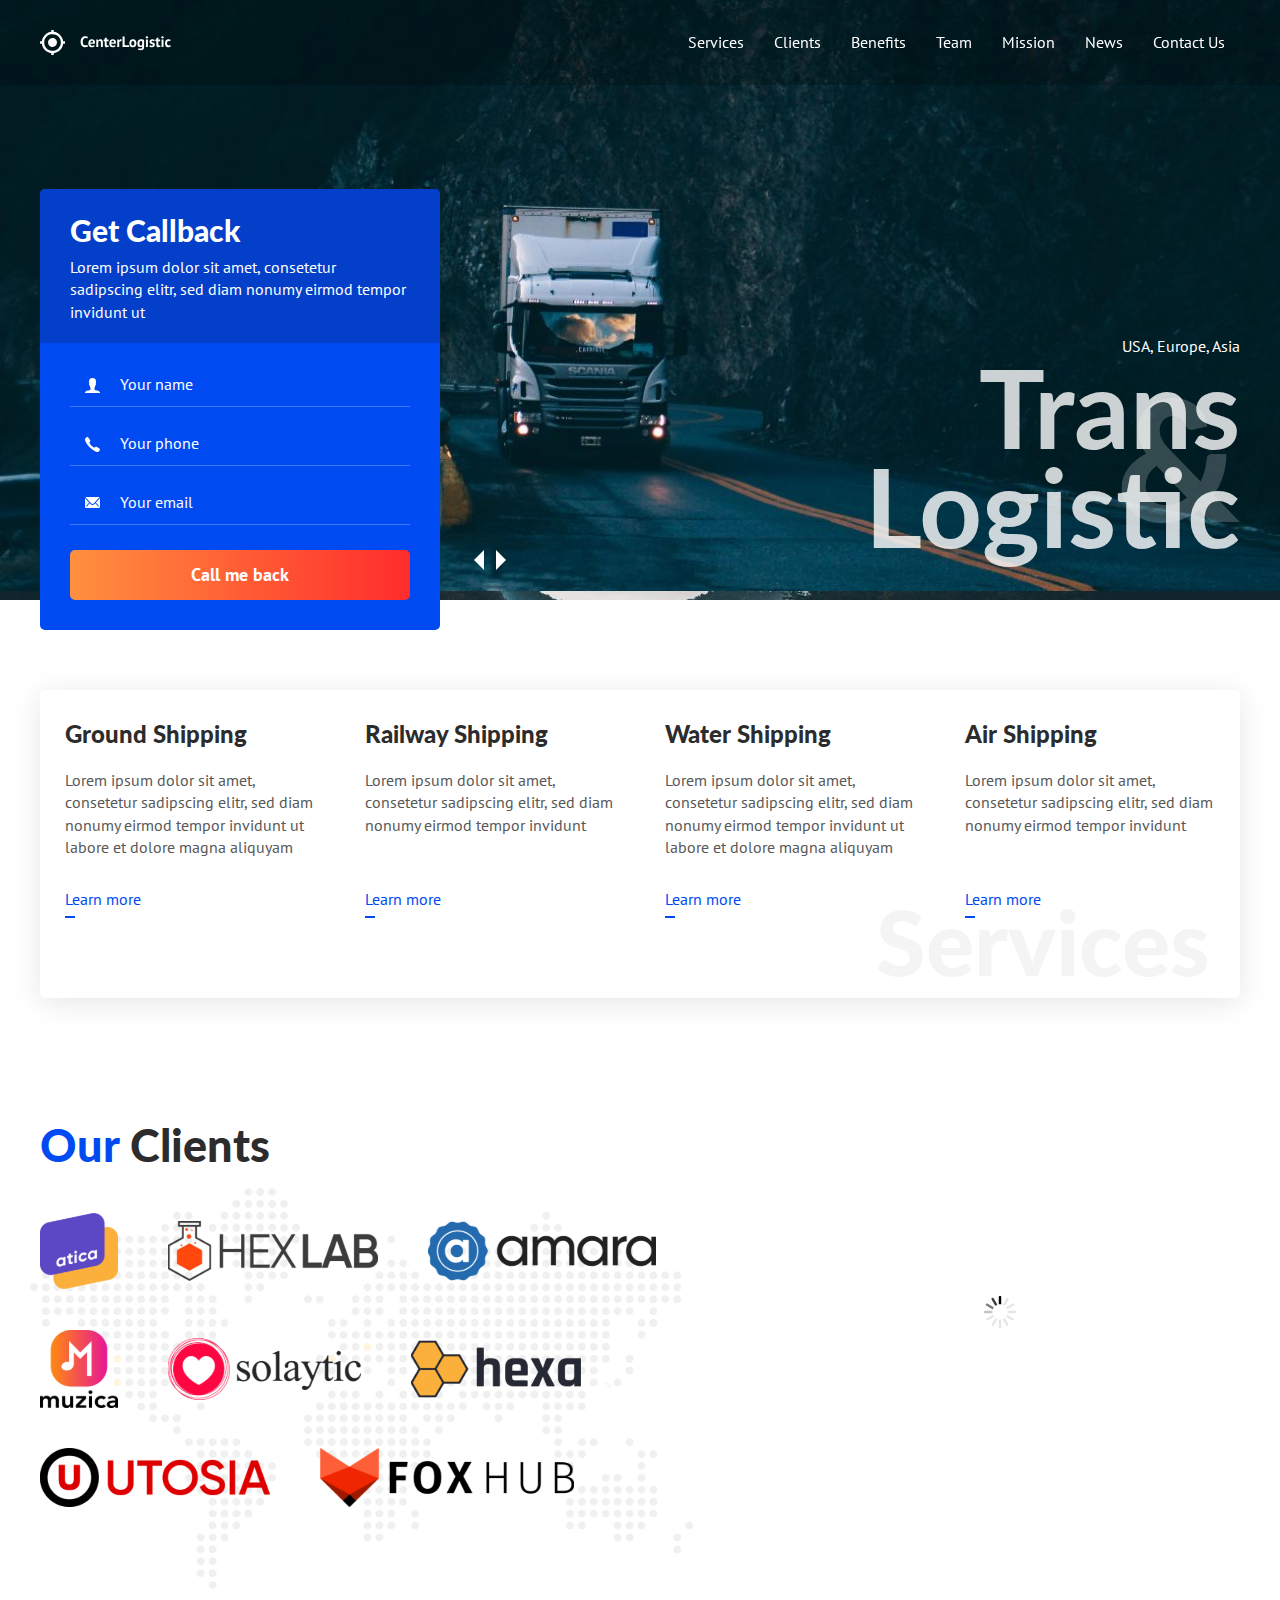
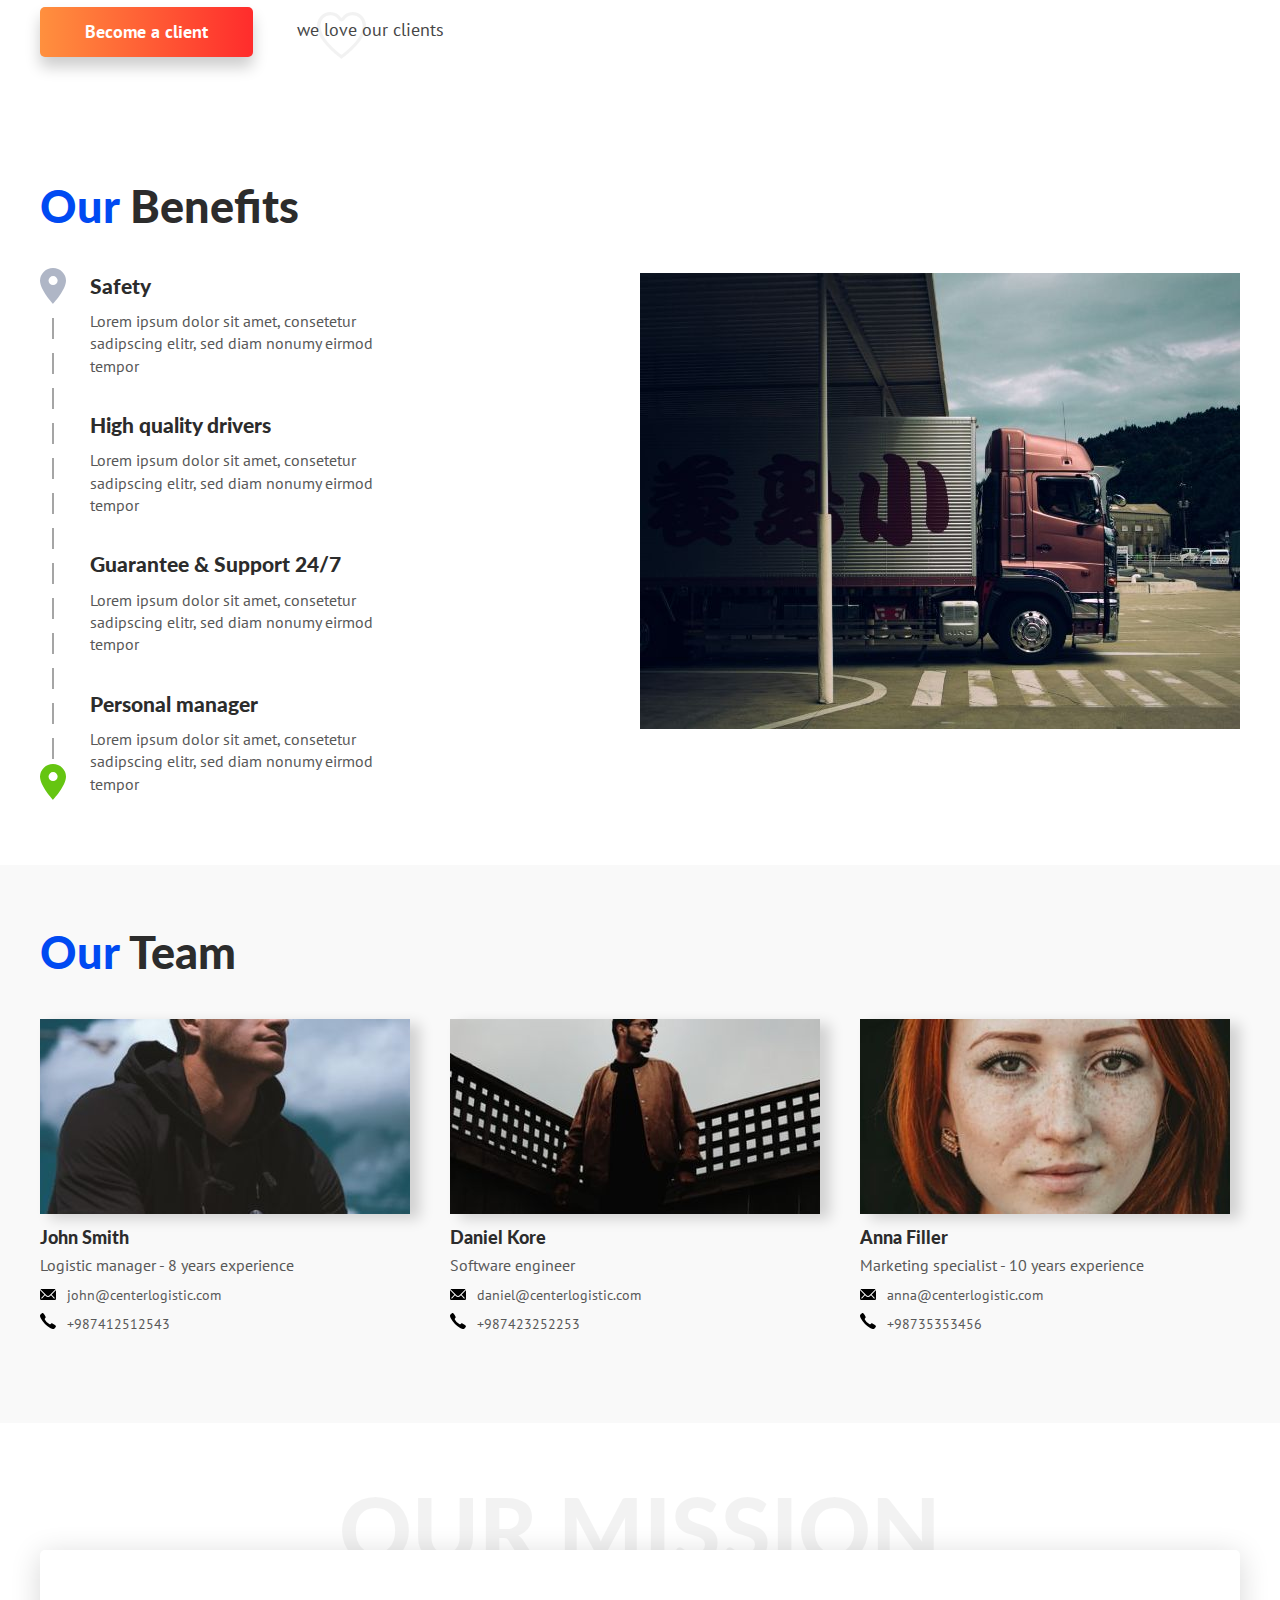
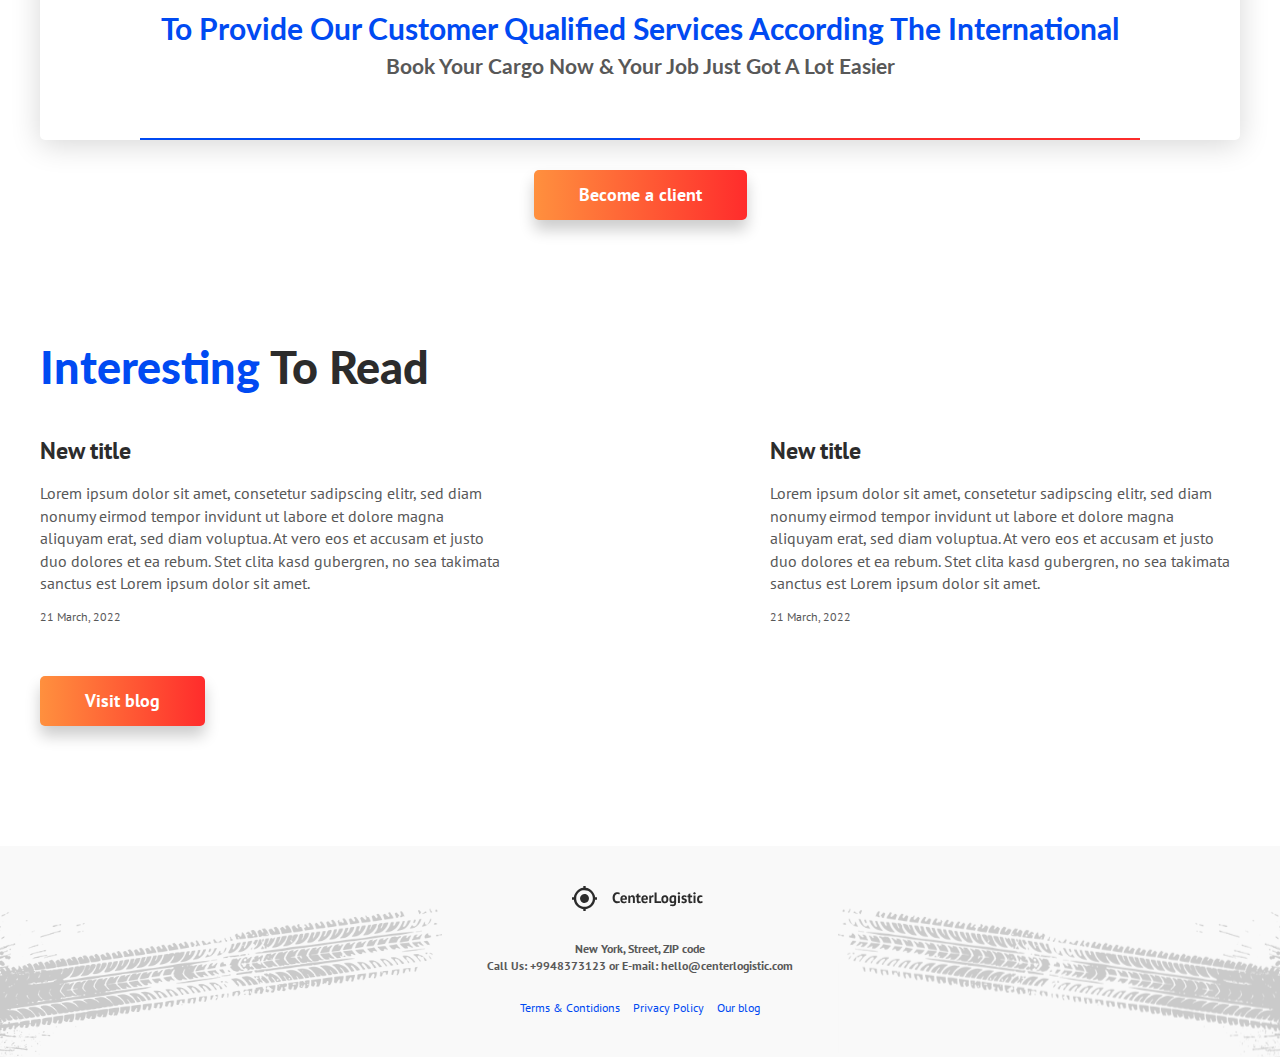
==== index.html @ 44f12adf "first commit" ====
<!DOCTYPE html>
<html lang="en">

<head>
	<meta charset="UTF-8">
	<meta http-equiv="X-UA-Compatible" content="IE=edge">
	<meta name="viewport" content="width=device-width, initial-scale=1.0">
	<link rel="stylesheet" href="assets/css/slick.css">
	<link rel="stylesheet" href="assets/css/style.css">
	<link rel="stylesheet" href="assets/css/media.css">
	<title>CenterLogistic</title>
</head>

<body>
	<div class="page">
		<!-- Header -->
		<header class="header" id="header">
			<div class="container">
				<div class="header__inner">
					<a href="#" data-scroll="#intro">
						<img class="img" src="assets/images/logo.svg" alt="Center Logistic">
					</a>
					<nav class="nav" id="nav">
						<a class="nav__link" href="#" data-scroll="#services">Services</a>
						<a class="nav__link" href="#" data-scroll="#clients">Clients</a>
						<a class="nav__link" href="#" data-scroll="#benefits">Benefits</a>
						<a class="nav__link" href="#" data-scroll="#team">Team</a>
						<a class="nav__link" href="#" data-scroll="#mission">Mission</a>
						<a class="nav__link" href="#" data-scroll="#news">News</a>
						<a class="nav__link" href="#">Contact Us</a>
					</nav>

					<button class="burger" type="button" id="navToggle">
						<img class="burger__icon" src="assets/images/burger.svg" alt="icon menu">
					</button>
				</div>
			</div>
		</header>

		<!-- Intro -->
		<div class="intro" id="intro">

			<div class="intro__slider" id="intro__slider">
				<div>
					<img class="intro__slider-photo" src="assets/images/intro-bg.jpg" alt="image">
				</div>
				<div>
					<img class="intro__slider-photo" src="assets/images/blog-bg.jpg" alt="image">
				</div>
				<div>
					<img class="intro__slider-photo" src="assets/images/text-bg.jpg" alt="image">
				</div>
			</div>

			<div class="container">
				<div class="intro__inner">
					<div class="request-form request-form--intro">
						<div class="request-form__header">
							<h3 class="request-form__title">
								Get Callback
							</h3>
							<div class="request-form__text">
								Lorem ipsum dolor sit amet, consetetur sadipscing elitr, sed diam nonumy eirmod tempor invidunt ut
							</div>
						</div>
						<div class="request-form__content">
							<form class="form" action="/" method="post">
								<div class="form__group">
									<input class="input input--user" type="text" placeholder="Your name">
								</div>
								<div class="form__group">
									<input class="input input--phone" type="phone" placeholder="Your phone">
								</div>
								<div class="form__group">
									<input class="input input--mail" type="email" placeholder="Your email">
								</div>
								<button class="btn btn--orange btn--block" type="submit">
									Call me back
								</button>
							</form>
						</div>
					</div> <!-- /.request-form -->
					<div class="intro__text">
						<div class="intro__countries">USA, Europe, Asia</div>
						<h1 class="intro__title">
							<span class="intro__title-amp">&amp;</span>
							Trans<br>Logistic
						</h1>
					</div>
					<div class="intro__slider-arrows">
						<button class="intro__slider-btn intro__slider-btn--prev" id="introSliderPrev" type="button">Prev</button>
						<button class="intro__slider-btn intro__slider-btn--next" id="introSliderNext" type="button">Next</button>
					</div>
				</div> <!-- /.intro__inner -->
			</div> <!-- /.container-->
		</div> <!-- /.intro-->

		<!-- Services -->
		<section class="section" id="services" data-scrollspy="#services">
			<div class="container">
				<div class="services">
					<h2 class="services__main-title">Services</h2>
					<div class="services__item">
						<h4 class="services__title">Ground Shipping</h4>
						<div class="services__text">
							<p>Lorem ipsum dolor sit amet, consetetur sadipscing elitr, sed diam nonumy eirmod tempor invidunt ut labore et dolore magna aliquyam</p>
						</div>
						<div class="services__footer">
							<a class="services__link" href="#">Learn more</a>
						</div>
					</div>
					<div class="services__item">
						<h4 class="services__title">Railway Shipping</h4>
						<div class="services__text">
							<p>Lorem ipsum dolor sit amet, consetetur sadipscing elitr, sed diam nonumy eirmod tempor invidunt</p>
						</div>
						<div class="services__footer">
							<a class="services__link" href="#">Learn more</a>
						</div>
					</div>
					<div class="services__item">
						<h4 class="services__title">Water Shipping</h4>
						<div class="services__text">
							<p>Lorem ipsum dolor sit amet, consetetur sadipscing elitr, sed diam nonumy eirmod tempor invidunt ut labore et dolore magna aliquyam</p>
						</div>
						<div class="services__footer">
							<a class="services__link" href="#">Learn more</a>
						</div>
					</div>
					<div class="services__item">
						<h4 class="services__title">Air Shipping</h4>
						<div class="services__text">
							<p>Lorem ipsum dolor sit amet, consetetur sadipscing elitr, sed diam nonumy eirmod tempor invidunt</p>
						</div>
						<div class="services__footer">
							<a class="services__link" href="#">Learn more</a>
						</div>
					</div>
				</div> <!-- /.services-->
			</div> <!-- /.container-->
		</section>

		<!-- Clients -->
		<section class="section section--map" id="clients" data-scrollspy="#clients">
			<div class="container">
				<h2 class="section__title">
					<span>Our</span> Clients
				</h2>
				<div class="clients">
					<div class="clients__logos">
						<ul class="clients__list">
							<li>
								<a href="#" target="_blank">
									<img class="clients__list-logo img" src="assets/images/client-logos/atica.svg" alt="">
								</a>
							</li>
							<li>
								<a href="#" target="_blank">
									<img class="clients__list-logo img" src="assets/images/client-logos/hex-lab.svg" alt="">
								</a>
							</li>
							<li>
								<a href="#" target="_blank">
									<img class="clients__list-logo img" src="assets/images/client-logos/amara.svg" alt="">
								</a>
							</li>
							<li>
								<a href="#" target="_blank">
									<img class="clients__list-logo img" src="assets/images/client-logos/muzica-2.svg" alt="">
								</a>
							</li>
							<li>
								<a href="#" target="_blank">
									<img class="clients__list-logo img" src="assets/images/client-logos/solaytic.svg" alt="">
								</a>
							</li>
							<li>
								<a href="#" target="_blank">
									<img class="clients__list-logo img" src="assets/images/client-logos/hexa.svg" alt="">
								</a>
							</li>
							<li>
								<a href="#" target="_blank">
									<img class="clients__list-logo img" src="assets/images/client-logos/utosia-2.svg" alt="">
								</a>
							</li>
							<li>
								<a href="#" target="_blank">
									<img class="clients__list-logo img" src="assets/images/client-logos/fox-hub.svg" alt="">
								</a>
							</li>
						</ul>
					</div> <!-- /.clients__logos-->
					<div class="clients__reviews">
						<div class="reviews" id="reviewsSlider">
							<div class="reviews__item">
								<div class="reviews__header">
									<img class="reviews__photo" src="https://via.placeholder.com/100" alt="">
									<div class="reviews__header-content">
										<div class="reviews__name">John Smith</div>
										<div class="reviews__company">FOX Hub CEO</div>
									</div>
								</div>
								<div class="reviews__content">
									<p>Lorem ipsum dolor sit amet, consetetur sadipscing elitr, sed diam nonumy eirmod tempor invidunt ut labore et dolore magna aliquyam erat, sed diam voluptua. At vero eos et accusam et justo duo dolores et ea rebum.</p>
									<p>Stet clita kasd gubergren, no sea takimata sanctus est Lorem ipsum dolor sit amet. Lorem ipsum dolor sit amet, consetetur sadipscing elitr, sed</p>
								</div>
							</div>
							<div class="reviews__item">
								<div class="reviews__header">
									<img class="reviews__photo" src="https://via.placeholder.com/100" alt="">
									<div class="reviews__header-content">
										<div class="reviews__name">Adam Broudi</div>
										<div class="reviews__company">Manager</div>
									</div>
								</div>
								<div class="reviews__content">
									<p>Lorem ipsum dolor sit amet consectetur adipisicing elit. Ducimus similique, modi assumenda voluptatibus necessitatibus atque numquam totam non ipsam ex dolorum recusandae tempora distinctio iusto saepe repudiandae illo pariatur aut nostrum corrupti rerum laboriosam impedit. Tenetur earum soluta nostrum repudiandae hic vel est, beatae asperiores veritatis, quod cupiditate qui officiis?</p>
									<p>Stet clita kasd gubergren, no sea takimata sanctus est Lorem ipsum dolor sit amet. Lorem ipsum dolor sit amet, consetetur sadipscing elitr, sed</p>
								</div>
							</div>
						</div><!-- /.reviews-->
					</div><!-- /.clients__reviews-->
				</div> <!-- /.clients-->
				<button class="btn btn--orange btn--shadow" type="button" data-modal="#becomeClientModal">Become a client</button>
				<span class="clients-love">we love our clients</span>
			</div> <!-- /.container-->
		</section>

		<!-- Benefits -->
		<section class="section" id="benefits" data-scrollspy="#benefits">
			<div class="container">
				<h2 class="section__title"><span>Our</span> Benefits</h2>
				<div class="benefits">
					<div class="benefits__col">
						<ul class="benefits-list">
							<li class="benefits-list__item">
								<h4 class="benefits-list__title">Safety</h4>
								<div class="benefits-list__text">
									<p>
										Lorem ipsum dolor sit amet, consetetur sadipscing elitr, sed diam nonumy eirmod tempor
									</p>
								</div>
							</li>
							<li class="benefits-list__item">
								<h4 class="benefits-list__title">High quality drivers</h4>
								<div class="benefits-list__text">
									<p>
										Lorem ipsum dolor sit amet, consetetur sadipscing elitr, sed diam nonumy eirmod tempor
									</p>
								</div>
							</li>
							<li class="benefits-list__item">
								<h4 class="benefits-list__title">Guarantee &amp; Support 24/7</h4>
								<div class="benefits-list__text">
									<p>
										Lorem ipsum dolor sit amet, consetetur sadipscing elitr, sed diam nonumy eirmod tempor
									</p>
								</div>
							</li>
							<li class="benefits-list__item">
								<h4 class="benefits-list__title">Personal manager</h4>
								<div class="benefits-list__text">
									<p>
										Lorem ipsum dolor sit amet, consetetur sadipscing elitr, sed diam nonumy eirmod tempor
									</p>
								</div>
							</li>
						</ul>
					</div>
					<div class="benefits__col">
						<img class="img" src="assets/images/benefits-photo.jpg" alt="photo">
					</div>
				</div><!-- /.benefits-->
			</div><!-- /.container-->
		</section>

		<!-- Team -->
		<section class="section section--gray" id="team" data-scrollspy="#team">
			<div class="container">
				<h2 class="section__title"><span>Our</span> Team</h2>
				<div class="team">
					<div class="team__col">
						<div class="team__item">
							<img class="team__photo img" src="assets/images/team/team-1.jpg" alt="avatar">
							<div class="team__name">John Smith</div>
							<div class="team__prof">Logistic manager - 8 years experience</div>
							<ul class="team__contacts">
								<li>
									<img class="team__contacts-icon" src="assets/images/mail-black-icon.svg" alt="icon mail">
									<a href="mailto:john@centerlogistic.com">john@centerlogistic.com</a>
								</li>
								<li>
									<img class="team__contacts-icon" src="assets/images/phone-black-icon.svg" alt="icon phone">
									<a href="tel:+987412512543">+987412512543</a>
								</li>
							</ul>
						</div>
					</div>
					<div class="team__col">
						<div class="team__item">
							<img class="team__photo img" src="assets/images/team/team-2.jpg" alt="avatar">
							<div class="team__name">Daniel Kore</div>
							<div class="team__prof">Software engineer</div>
							<ul class="team__contacts">
								<li>
									<img class="team__contacts-icon" src="assets/images/mail-black-icon.svg" alt="icon mail">
									<a href="mailto:daniel@centerlogistic.com">daniel@centerlogistic.com</a>
								</li>
								<li>
									<img class="team__contacts-icon" src="assets/images/phone-black-icon.svg" alt="icon phone">
									<a href="tel:+987423252253">+987423252253</a>
								</li>
							</ul>
						</div>
					</div>
					<div class="team__col">
						<div class="team__item">
							<img class="team__photo img" src="assets/images/team/team-3.jpg" alt="avatar">
							<div class="team__name">Anna Filler</div>
							<div class="team__prof">Marketing specialist - 10 years experience</div>
							<ul class="team__contacts">
								<li>
									<img class="team__contacts-icon" src="assets/images/mail-black-icon.svg" alt="icon mail">
									<a href="mailto:anna@centerlogistic.com">anna@centerlogistic.com</a>
								</li>
								<li>
									<img class="team__contacts-icon" src="assets/images/phone-black-icon.svg" alt="icon phone">
									<a href="tel:+98735353456">+98735353456</a>
								</li>
							</ul>
						</div>
					</div>
				</div><!-- /.team -->
			</div><!-- /.container-->
		</section>

		<!-- Mission -->
		<section class="section" id="mission" data-scrollspy="#mission">
			<div class="container">
				<h2 class="mission-title">Our mission</h2>
				<div class="mission">
					<h3 class="mission__title">To provide our customer qualified services according the international</h3>
					<h4 class="mission__subtitle">Book your Cargo now &amp; Your job just got a lot easier</h4>
				</div>
				<div class="text-center">
					<button class="btn btn--orange btn--shadow" type="button">Become a client</button>
				</div>
			</div>
		</section>

		<!-- Articles -->
		<section class="section section--last" id="news" data-scrollspy="#news">
			<div class="container">
				<h2 class="section__title"><span>Interesting</span> to read</h2>
				<div class="articles">
					<article class="articles__item">
						<h4 class="articles__title">
							<a href="">New title</a>
						</h4>
						<div class="articles__text">
							Lorem ipsum dolor sit amet, consetetur sadipscing elitr, sed diam nonumy eirmod tempor invidunt ut labore et dolore magna aliquyam erat, sed diam voluptua. At vero eos et accusam et justo duo dolores et ea rebum. Stet clita kasd gubergren, no sea takimata sanctus est Lorem ipsum dolor sit amet.
						</div>
						<time class="articles__date" pubdate="21-03-2022">21 March, 2022</time>
					</article>
					<article class="articles__item">
						<h4 class="articles__title">
							<a href="">New title</a>
						</h4>
						<div class="articles__text">
							Lorem ipsum dolor sit amet, consetetur sadipscing elitr, sed diam nonumy eirmod tempor invidunt ut labore et dolore magna aliquyam erat, sed diam voluptua. At vero eos et accusam et justo duo dolores et ea rebum. Stet clita kasd gubergren, no sea takimata sanctus est Lorem ipsum dolor sit amet.
						</div>
						<time class="articles__date" pubdate="21-03-2022">21 March, 2022</time>
					</article>
				</div><!-- /.articles -->
				<a class="btn btn--orange btn--shadow" href="blog.html">Visit blog</a>
			</div><!-- /.container-->
		</section>

		<!-- Footer -->
		<footer class="footer">
			<div class="container">
				<a href="index.html"><img src="assets/images/logo-black.svg" alt="logo"></a>
				<address class="footer__contacts">
					<p>
						New York, Street, ZIP code
					</p>
					<p>
						Call Us: <a href="tel: +9948373123">+9948373123</a> or
						E-mail: <a href="mailto:hello@centerlogistic.com">hello@centerlogistic.com</a>
					</p>
				</address>
				<nav>
					<a href="#">Terms &amp; Contidions</a>
					<a href="text2.html">Privacy Policy</a>
					<a href="blog.html">Our blog</a>
				</nav>
			</div>
		</footer>
	</div><!-- /.page-->

	<!-- Modals -->
	<div class="modal" id="becomeClientModal">
		<div class="modal__inner">
			<div class="modal__content">
				<div class="modal__header">
					<h4 class="modal__title">
						Need to deliver your cargo? We can help!
					</h4>
					<div class="modal__text">
						<p>
							Fill a little form and we will call you back!
						</p>
					</div>
				</div>
				<form class="form" action="/" method="post">
					<div class="form__group">
						<input class="input input--dark input--user" type="text" placeholder="Your name">
					</div>
					<div class="form__group">
						<input class="input input--dark input--phone" type="phone" placeholder="Your phone">
					</div>
					<div class="form__group">
						<input class="input input--dark input--mail" type="email" placeholder="Your email">
					</div>
					<button class="btn btn--orange btn--block" type="submit">
						Call me back
					</button>
				</form>
				<div class="modal__footer">
					<h4 class="modal__footer-title">Our contacts</h4>
					<address class="modal__contacts">
						<p>New York, Street, ZIP code</p>
						<p>Phone:
							<a href="tel:+9948373123">+9948373123</a>
						</p>
						<p>E-mail:
							<a href="mailto:hello@centerlogistic.com">hello@centerlogistic.com</a>
						</p>
					</address>
				</div>
				<button class="modal__close" type="button" data-modal-close>
					<img src="assets/images/close.svg" alt="close">
				</button>
			</div><!-- /.modal__content-->
		</div><!-- /.modal__inner-->
	</div><!-- /.modal-->

	<div class="modal" id="thanksModal">
		<div class="modal__inner">
			<div class="modal__header">
				<img class="modal__icon" src="assets/images/tick.svg" alt="Thanks">
				<h4 class="modal__title">
					Thanks for your request
				</h4>
				<div class="modal__text">
					<p>
						We call you back as soon as possible!
					</p>
				</div>
			</div>
			<div class="modal__footer">
				<h4 class="modal__footer-title">Our contacts</h4>
				<address class="modal__contacts">
					<p>New York, Street, ZIP code</p>
					<p>Phone:
						<a href="tel:+9948373123">+9948373123</a>
					</p>
					<p>E-mail:
						<a href="mailto:hello@centerlogistic.com">hello@centerlogistic.com</a>
					</p>
				</address>
			</div>
			<button class="modal__close" type="button">
				<img src="assets/images/close.svg" alt="close">
			</button>
		</div><!-- /.modal__inner-->
	</div><!-- /.modal-->

	<!-- Javascript -->
	<script src="https://ajax.aspnetcdn.com/ajax/jQuery/jquery-3.6.0.min.js"></script>
	<script src="assets/js/slick.min.js"></script>
	<script src="assets/js/app.js"></script>
</body>

</html>
---- assets/css/style.css ----
@import url('https://fonts.googleapis.com/css2?family=Lato:wght@400;700;900&family=PT+Sans:wght@400;700&display=swap');

body {
	margin: 0;
	background-color: #fff;
	font-family: 'PT Sans', sans-serif;
	font-size: 16px;
	line-height: 1.4;
	color: #585858;
	-webkit-font-smoothing: antialiased;
	-moz-osx-font-smoothing: grayscale;
}

body.no-scroll {
	overflow: hidden;
}

*,
*::before,
*::after {
	box-sizing: border-box;
}

h1,
h2,
h3,
h4,
h5,
h6 {
	margin: 0;
}

p {
	margin: 0 0 10px;
}

ul,
ol {
	margin: 0;
	padding: 0;
	list-style: none;
}

.img {
	display: block;
	max-width: 100%;
	height: auto;
}

.text-center {
	text-align: center;
}

/* Container */
.container {
	width: 100%;
	max-width: 1230px;
	margin: 0 auto;
	padding: 0 15px;
}

/* Page */

.page {
	display: flex;
	flex-direction: column;
	min-height: 100vh;
}

/* Header */

.header {
	position: fixed;
	top: 0;
	left: 0;
	right: 0;
	z-index: 1000;
	width: 100%;
	background-color: rgba(0, 0, 0, 0.2);
	transition: background .2s linear;
}

.header--dark {
	background-color: rgba(0, 0, 0, 0.9);
}

.header__inner {
	display: flex;
	justify-content: space-between;
	align-items: center;
	height: 85px;
}

/* Nav */

.nav {
	display: flex;
	height: 100%;
	font-size: 16px;
}

.nav__link {	
	display: flex;
	align-items: center;
	padding: 0 15px;
	color: #fff;
	text-decoration: none;
	transition: background 0.2s linear;
}

.nav__link:not(.active):hover {
	text-decoration: underline;
}

.nav__link.active {
	background-color: #004AF2;
}

/* Burger */

.burger {
	display: none;
	padding: 0;
	background: none;
	border: 0;
}

.burger:focus {
	outline: none;
}

/* Intro */

.intro {
	margin-bottom: 30px;
	position: relative;
}

.intro--blog {
	height: 350px;
	background: #000 url("../images/blog-bg.jpg") no-repeat center;
	background-size: cover;
}

.intro--text {
	height: 350px;
	background: #000 url("../images/text-bg.jpg") no-repeat center;
	background-size: cover;
}

.intro__slider {
	width: 100%;
	height: 100%;
	overflow: hidden;
	background: #04222a url("../images/intro-bg.jpg") no-repeat center;
	background-size: cover;
	position: absolute;
	top: 0;
	left: 0;
	z-index: 1;
}

.intro__slider .slider-item {
	display: none;
}

.intro__slider.slick-initialized {
	background: #04222a;
}

.intro__slider.slick-initialized .slider-item {
	display: block;
}

.intro__slider .slick-list,
.intro__slider .slick-track {
	height: 100%;
}

.intro__slider-item {
	width: 100%;
	height: 100%;
	background-position: center;
	background-repeat: no-repeat;
	background-size: cover;
}

.intro__slider-photo {
	display: block;
	width: 100%;
	height: 100%;
	object-fit: cover;
	object-position: center;
}

.intro__slider-arrows {
	position: absolute;
	left: 430px;
	bottom: 30px;
}

.intro__slider-btn {
	margin: 0 4px;
	padding: 0;
	width: 0;
	height: 0;
	font-size: 0;
	color: transparent;
	border-style: solid;
	background: none;
	cursor: pointer;
}

.intro__slider-btn::focus {
	outline: none;
}

.intro__slider-btn--prev {
	border-width: 10px 10px 10px 0;
	border-color: transparent #ffffff transparent transparent;
}

.intro__slider-btn--next {
	border-width: 10px 0 10px 10px;
	border-color: transparent transparent transparent #ffffff;
}

.intro__inner {
	position: relative;
	z-index: 2;
	height: 600px;
	display: flex;
	align-items: flex-end;
	justify-content: space-between;
	/* pointer-events: none; */
}

.intro__text {
	margin-bottom: 45px;
	text-align: right;
}

.intro__countries {
	font-size: 16px;
	color: #fff;
}

.intro__title {
	position: relative;
	font-family: 'Lato', sans-serif;;
	font-size: 110px;
	line-height: 0.9;
	color: rgba(255, 255, 255, 0.8);
	font-weight: 700;
}

.intro__title-amp {
	position: absolute;
	right: 0;
	top: 50%;
	transform: translateY(-50%);
	font-size: 170px;
	line-height: 1;
	font-weight: 900;
	color: rgba(255, 255, 255, 0.2);
}

/* Request form */

.request-form {
	width: 100%;
	max-width: 400px;
	overflow: hidden;
	background-color: #004AF2;
	border-radius: 5px;
}

.request-form--intro {
	position: relative;
	bottom: -30px;
	/* pointer-events: auto; */
}

.request-form--right {
	margin-left: auto;
}

.request-form__header {
	padding: 20px 30px;
	background-color: #033FC9;
}

.request-form__title {
	margin-bottom: 5px;
	font-family: 'Lato', sans-serif;
	font-size: 30px;
	font-weight: 900;
	color: #fff;
}

.request-form__text {
	font-size: 16px;
	color: #fff;
}

.request-form__content {
	padding: 30px;
}

/* Form */

.form__group {
	margin-bottom: 25px;
}

.input {
	display: block;
	width: 100%;
	padding-bottom: 12px;
	padding-left: 50px;
	background: none;
	border: none;
	border-bottom: 1px solid rgba(255, 255, 255, 0.25);
	font-family: 'PT Sans', sans-serif;
	font-size: 16px;
	color: #fff;
	transition: border-color 0.1s linear;
}

.input::placeholder {
	color: #fff;
}

.input:focus {
	outline: none;
	border-bottom-color: #fff;
}

.input--user {
	background: url("../images/user-icon.svg") left 15px top 5px no-repeat;
}

.input--phone {
	background: url("../images/phone-icon.svg") left 15px top 5px no-repeat;
}

.input--mail {
	background: url("../images/mail-icon.svg") left 15px top 6px no-repeat;
}

.input--dark {
	color: #2C2C2C;
	border-bottom-color: #E8E8E8;
}

.input--dark::placeholder {
	color: #2C2C2C;
}

.input--dark:focus {
	border-bottom-color: #000;
}

.input--dark.input--user {
	background-image: url("../images/user-black-icon.svg");
}

.input--dark.input--phone {
	background-image: url("../images/phone-black-icon.svg");
}

.input--dark.input--mail {
	background-image: url("../images/mail-black-icon.svg");
}

/* Btn */

.btn {
	position: relative;
	overflow: hidden;
	display: inline-block;
	vertical-align: middle;
	padding: 15px 45px;
	font-family: 'PT Sans', sans-serif;
	font-size: 18px;
	line-height: 1.1;
	font-weight: 700;
	color: #fff;
	text-align: center;
	cursor: pointer;
	text-decoration: none;
	background: #333;
	border: 0;
	border-radius: 5px;
}

.btn::before {
	content: "";
	position: absolute;
	top: 0;
	left: 0;
	z-index: 1;
	width: 100%;
	height: 100%;
	background-color: #000;
	opacity: 0;
	transition: opacity 0.2s linear;
}

.btn:hover::before {
	opacity: 0.15;
}

.btn--block {
	display: block;
	width: 100%;
}

.btn--orange {
	background-image: linear-gradient(to right, rgba(255, 144, 62, 1), rgba(255, 44, 44, 1));
}

.btn--shadow {
	box-shadow: 0 10px 15px rgba(0, 0, 0, 0.2);
}

/* Section */

.section {
	padding: 60px 0;
}

.section--map {
	background: url("../images/map.svg") left 30px top 130px no-repeat;
}

.section--gray {
	background-color: #F9F9F9;
}

.section--last {
	margin-bottom: 60px;
}

.section__title {
	margin-bottom: 40px;
	font-family: 'Lato', sans-serif;
	font-size: 45px;
	font-weight: 900;
	text-transform: capitalize;
	line-height: 1.2;
	color: #2C2C2C;
}

.section__title span {
	color: #004AF2;
}


/* Services */

.services {
	position: relative;
	display: flex;
	flex-wrap: wrap;
	padding: 30px 0 50px;
	background-color: #fff;
	border-radius: 5px;
	box-shadow: 0px 5px 30px rgba(0, 0, 0, 0.1);
}

.services__main-title {
	position: absolute;
	bottom: 12px;
	right: 30px;
	z-index: 1;
	font-family: 'Lato', sans-serif;
	font-weight: 900;
	font-size: 90px;
	line-height: 1;
	color: rgba(44, 44, 44, 0.05);
	pointer-events: none;
}

.services__item {
	display: flex;
	flex-direction: column;	
	width: 25%;
	margin-bottom: 30px;
	padding: 0 25px;
}

.services__title {
	margin-bottom: 20px;
	font-family: 'Lato', sans-serif;
	font-size: 24px;
	line-height: 1.2;
	color: #2C2C2C;
	font-weight: 900;
}

.services__text {
	margin-bottom: 20px;
	font-size: 16px;
	color: #585858;
}

.services__footer {
	margin-top: auto;
}

.services__link {
	display: inline-block;
	font-size: 16px;
	color: #004AF2;
	text-decoration: none;
	transition: color .1s linear;
}

.services__link::after {
	content: "";
	display: block;
	width: 10px;
	height: 2px;
	margin-top: 5px;
	background-color: #004AF2;
	transition: width .1s linear;
}

.services__link:hover {
	color: #FF3E2F;
}

.services__link:hover::after {
	width: 100%;
	background-color: #FF3E2F;
}

/* Clients */

.clients {
	display: flex;
	margin-bottom: 60px;
}

.clients__logos {
	width: 60%;
}

.clients__reviews {
	width: 40%;
}

.clients__list {
	display: flex;
	flex-wrap: wrap;
	align-items: center;
}

.clients__list li {
	margin-right: 50px;
	margin-bottom: 40px;
}

.clients-love {
	display: inline-block;
	margin-left: 40px;
	padding-top: 5px;
	min-height: 47px;
	background: url("../images/heart.svg") left 20px top no-repeat;
	font-size: 18px;
	color: #464646;
}

/* Reviews */
.reviews {
	position: relative;
	height: 200px;
	background: url('../images/ajax-loader.gif') no-repeat center;
}

.reviews.slick-initialized {
	background: none;
	height: auto;
}

.reviews::before,
.reviews::after {
	content: '';
	display: block;
	width: 10px;
	height: 100%;
	position: absolute;
	top:0;
	z-index: 3;
}

.reviews::before {
	left: 0;
	background-image: linear-gradient(to right, #fff, rgba(255, 255, 255, 0));
}

.reviews::after {
	right: 0;
	background-image: linear-gradient(to left, #fff, rgba(255, 255, 255, 0));
}

.reviews .slick-list {
	padding-top: 20px;
}

.reviews .slick-dots {
	display: flex;
	justify-content: center;
	width: 100%;
	position: absolute;
	bottom: -20px;
	left: 0;
	z-index: 3;
}

.reviews .slick-dots li {
	margin: 0 5px;
}

.reviews .slick-dots li.slick-active button {
	background: #004AF2;
	box-shadow: 0 0 0 5px rgba(0, 74, 242, 0.11);
}

.reviews .slick-dots button {
	display: block;
	width: 10px;
	height: 10px;
	margin: 0;
	background: #C4C4C4;
	border: none;
	border-radius: 50%;
	color: transparent;
	font-size: 0;
	cursor: pointer;
	transition: background .2s linear, box-shadow .2s linear;
}

.reviews .slick-dots button:focus {
	outline: none;
}

.reviews__item {
	display: none;
	padding: 0 10px;
}

.reviews__header {
	position: relative;
	z-index: 2;
	display: flex;
	align-items: center;
	margin-bottom: 30px;
}

.reviews__header::before {
	content: "";
	position: absolute;
	top: -10px;
	left: 5px;
	z-index: -1;
	display: block;
	width: 92px;
	height: 126px;
	background: url("../images/lines.svg") no-repeat;
}

.reviews__header-content {
	flex-grow: 1;
	padding-left: 20px;
	font-family: 'Lato', sans-serif;
}

.reviews__photo {
	width: 100px;
	height: 100px;
	border-radius: 50%;
	border: 5px solid #fff;
	box-shadow: 0 3px 6px rgba(0, 0, 0, .16);
}

.reviews__name {
	font-size: 18px;
	font-weight: 900;
	color: #2C2C2C;
}

.reviews__company {
	font-size: 16px;
	color: #2C2C2C;
}

.reviews__content {
	font-size: 16px;
	line-height: 1.8;
	color: #585858;
}

.reviews__content p {
	margin-bottom: 20px;
}

.reviews__content {
	text-indent: 20px;
}

/* Benefits */

.benefits {
	display: flex;
}

.benefits__col {
	width: 50%;
}

.benefits-list {
	position: relative;
	width: 100%;
	max-width: 370px;
	padding-left: 50px;
	background-image: linear-gradient(to bottom, #fff 40%, #A5A5A5 40%);
	background-size: 2px 35px;
	background-repeat: repeat-y;
	background-position: left 12px top -4px;
}

.benefits-list::before,
.benefits-list::after {
	content: "";
	position: absolute;
	left: 0;
	z-index: 1;
	display: block;
	width: 26px;
	height: 36px;
	background-color: #fff;
	background-repeat: no-repeat;
}

.benefits-list::before {
	top: -5px;
	background-image: url("../images/pin-start.svg");
}

.benefits-list::after {
	bottom: -5px;
	background-image: url("../images/pin-end.svg");
}

.benefits-list__item:not(:last-child) {
	margin-bottom: 35px;
}

.benefits-list__title {
	margin-bottom: 12px;
	font-family: 'Lato', sans-serif;
	font-size: 21px;
	font-weight: 900;
	line-height: 1.2;
	color: #2C2C2C;
}

.benefits-list__text {
	font-size: 16px;
	color: #585858;
}

/* Team */
.team {
	display: flex;
	flex-wrap: wrap;
	margin: 0 -15px;
}

.team__col {
	margin-bottom: 30px;
	width: 33.33333%;
	padding: 0 15px;
}

.team__photo {
	margin-bottom: 13px;
	box-shadow: 10px 5px 13px rgba(0, 0, 0, 0.16);;
}

.team__name {
	margin-bottom: 5px;
	font-family: 'Lato', sans-serif;
	font-size: 18px;
	font-weight: 900;
	line-height: 1.2;
	color: #2C2C2C;
}

.team__prof {
	margin-bottom: 11px;
	font-size: 16px;
	color: #585858;
}

.team__contacts {
	font-size: 14px;
	line-height: 1.2;
	color: #585858;
}

.team__contacts li:not(:last-child) {
	margin-bottom: 9px;
}

.team__contacts a {
	text-decoration: none;
	color: inherit;
}

.team__contacts a:hover {
	text-decoration: underline;
}

.team__contacts-icon {
	width: 16px;
	height: auto;
	margin-right: 7px;
}

/* Mission */

.mission-title {
	font-family: 'Lato', sans-serif;
	font-size: 90px;
	line-height: 1;
	font-weight: 900;
	text-align: center;
	text-transform: uppercase;
	color: rgba(0, 0, 0, 0.05);
}

.mission {
	position: relative;
	margin-top: -23px;
	margin-bottom: 30px;
	padding: 60px 30px;
	font-family: 'Lato', sans-serif;
	background-color: #fff;
	border-radius: 5px;
	box-shadow: 0 5px 30px rgba(0, 0, 0, .16);
	text-align: center;
}

.mission::before,
.mission::after {
	content: "";
	position: absolute;
	bottom: 0;
	z-index: 1;
	display: block;
	width: 41.66666%;
	height: 2px;
}

.mission::before {
	right: 50%;
	background-color: #004AF2;
}

.mission::after {
	left: 50%;
	background-color: #FC2C2B;
}

.mission__title {
	margin-bottom: 5px;
	font-size: 30px;
	font-weight: 700;
	line-height: 1.2;
	text-transform: capitalize;
	color: #004AF2;
}

.mission__subtitle {
	font-size: 21px;
	color: #585858;
	text-transform: capitalize;
}

/* Articles */

.articles {
	display: flex;
	/* flex-wrap: wrap; */
	justify-content: space-between;
	margin: 0 -15px 30px;
}

.articles--column {
	flex-direction: column;
	margin-bottom: 75px;
}

.articles--column .articles__item {
	margin-bottom: 45px;
	max-width: none;
}

.articles--column .articles__item:last-child {
	margin-bottom: 0;
}

.articles__item {
	margin-bottom: 20px;
	padding: 0 15px;
	width: 100%;
	max-width: 500px;
}

.articles__title {
	margin-bottom: 15px;
	font-size: 24px;
	font-weight: 700;
	color: #2C2C2C;
}

.articles__title a {
	text-decoration: none;
	color: inherit;
}

.articles__title a:hover {
	text-decoration: underline;
}

.articles__text {
	margin-bottom: 15px;
	font-size: 16px;
	color: #585858;
}

.articles__date {
	display: block;
	font-size: 12px;
}

/* Footer */

.footer {
	margin-top: auto;
	padding: 40px 0;
	text-align: center;
	background-color: #F9F9F9;
	background-image: url("../images/tire-left.svg"), url("../images/tire-right.svg");
	background-repeat: no-repeat;
	background-position: left -50px bottom -80px, right -50px bottom -80px;
}

.footer__contacts {
	margin: 25px 0;
	text-align: center;
	font-size: 12px;
	font-weight: 700;
	color: #585858;
	font-style: normal;
}

.footer__contacts p {
	margin: 0 5px;
}

.footer__contacts a {
	text-decoration: none;
	color: inherit;
}

.footer__contacts a:hover {
	text-decoration: underline;
}

.footer nav {
	font-size: 12px;	
}

.footer nav a {
	margin: 0 5px;
	color: #004AF2;
	text-decoration: none;
}

.footer nav a:hover {
	text-decoration: underline;
}

/* Modal */

.modal {
	position: fixed;
	top: 0;
	left: 0;
	z-index: 1000;
	display: none;
	width: 100%;
	height: 100%;
	padding: 30px 15px;
	overflow-y: auto;
	background-color: rgba(0, 0, 0, .9);
}

.modal.show {
	display: block;
}

.modal__header {
	margin-bottom: 25px;
	text-align: center;
}

.modal__icon {
	margin-bottom: 10px;
}

.modal__inner {
	display: flex;
	justify-content: center;
	align-items: center;
	min-height: 100%;
}

.modal__content {
	position: relative;
	max-width: 400px;
	width: 100%;
	padding: 25px;
	background-color: #fff;
	opacity: 0;
	transform: scale(0.5);
	transition: transform .2s ease-out, opacity .2s ease-out;
}

.modal__title {
	margin-bottom: 10px;
	font-family: 'Lato', sans-serif;
	font-size: 24px;
	line-height: 1.2;
	color: #004AF2;
	font-weight: 900;
}

.modal__text {
	font-size: 16px;
	color: #2C2C2C;
}

.modal__footer {
	margin-top: 25px;
	padding-top: 25px;
	border-top: 1px solid #E8E8E8;
	text-align: center;
}

.modal__footer-title {
	margin-bottom: 10px;
	font-family: 'Lato', sans-serif;
	font-size: 18px;
	font-weight: 900;
	color: #2C2C2C;
}

.modal__contacts {
	font-size: 14px;
	color: #2C2C2C;
	font-style: normal;
}

.modal__contacts p {
	margin-bottom: 5px;
}

.modal__contacts a {
	text-decoration: none;
	color: inherit;	
}

.modal__contacts a:hover {
	text-decoration: underline;	
}

.modal__close {
	position: absolute;
	top: -20px;
	right: -30px;
	z-index: 1;
	padding: 0;
	width: 20px;
	height: 20px;
	background: none;
	border: none;
	cursor: pointer;
	transition: transform .2s linear;
}

.modal__close:focus {
	outline: none;
}

.modal__close:hover {
	transform: rotate(90deg);
}

.modal__close img {
	display: block;
}

/* Main */

.main {
	display: flex;
	margin: 0 -15px;
}

.main__col {
	width: 50%;
	padding: 0 15px;
}

/* Text */

.text {
	margin-bottom: 50px;
	max-width: 890px;
	font-size: 18px;
	line-height: 1.5;
	color: #585858;
}

.text p {
	margin-bottom: 20px;
}

.text h2,
.text h3,
.text h4,
.text h5,
.text h6 {
	margin-bottom: 20px;
	font-weight: 700;
	color: #2C2C2C;
}

.text h2 {
	font-size: 27px;
}

.text h3 {
	font-size: 24px;
}

.text h4 {
	font-size: 21px;
}

.text h5 {
	font-size: 18px;
}

.text h6 {
	font-size: 16px;
}

.text ul,
.text ol {
	margin-bottom: 20px;
}

.text ol {
	list-style: decimal;
	list-style-position: inside;
}

.text hr {
	display: block;
	width: 100%;
	height: 1px;
	margin: 40px 0;
	border: 0;
	background-color: #d1d1d1;
}

.text img {
	display: block;
	max-width: 100%;
	height: auto;
}

.text a {
	text-decoration: none;
	color: #0D53F2;
}

.text a:hover {
	text-decoration: underline;
}
---- assets/css/media.css ----
/* Media Queries */

@media (max-width: 991px) {
	/* Intro */
	
	.intro__title {
		font-size: 90px;
	}

	.intro__title-amp {
		right: auto;
		left: 50%;
		font-size: 120px;
		transform: translate3d(-50%, -50%, 0);
	}

	.intro--blog,
	.intro--text {
		height: 250px;
	}

	/* Section */

	.section__title {
		text-align: center;
	}

	.section--map {
		background-position: center top 130px;
	}

	/* Services */

	.services__item {
		width: 50%;
	}

	/* Clients */

	.clients {
		flex-direction: column;
		margin-bottom: 60px;
	}

	.clients__logos,
	.clients__reviews {
		width: 100%;
	}

	.clients__logos {
		margin-bottom: 50px;
	}

	.clients__list {
		justify-content: center;
	}

	.clients__list li {
		max-width: 130px;
	}

	/* Footer */

	.footer {
		background-size: 330px auto;
		background-position: left -30px bottom -30px, right -30px bottom -30px;
	}

	/* Main */

	.main__col--left {
		width: 55%;
	}

	.main__col--right {
		width: 45%;
	}
}

@media (max-width: 767px) {
	
	/* Header */
	.header__inner {
		height: 50px;
	}

	/* Nav */
	.nav {
		width: 100%;
		min-height: calc(100vh - 50px);
		padding-top: 9px;
		flex-direction: column;
		position: absolute;
		top: 100%;
		left: 0;
		right: 0;
		z-index: 1;
		background-color: rgba(0, 0, 0, 0.8);
		transform: translateX(100%);
		transition: transform .2s ease-out;
	}

	.nav.show {
		transform: translateX(0);
	}

	.nav__link {
		display: block;
		padding: 10px 15px;
		text-align: right;
	}

	.burger {
		display: block;
	}

	/* Intro */

	.intro {
		margin-bottom: 0;
	}

	.intro__inner {
		flex-direction: column;
		align-items: center;
		height: auto;
		padding-top: 75px;
		padding-bottom: 25px;
	}

	.intro__text {
		order: 1;
		margin-bottom: 25px;
		width: 100%;
		text-align: center;
	}

	.intro__title {
		font-size: 70px;
	}

	.intro__title-amp {
		right: auto;
		left: 50%;
		transform: translate3d(-50%, -50%, 0);
		font-size: 100px;
	}

	.intro__slider-arrows {
		display: none;
	}

	/* Request form */

	.request-form--intro {
		order: 2;
		position: static;
	}

	/* Benefits */

	.benefits {
		flex-direction: column;
		max-width: 600px;
		margin: 0 auto;
	}

	.benefits__col {
		width: 100%;
	}

	.benefits-list {
		max-width: none;
		margin-bottom: 30px;
	}

	/* Team */

	.team {
		flex-direction: column;
	}

	.team__col {
		width: 100%;
	}

	.team__col:last-child {
		margin-bottom: 0;
	}

	.team__item {
		margin: 0 auto;
		max-width: 370px;
	}

	/* Mission */

	.mission-title {
		font-size: 60px;
	}

	.mission {
		margin-top: -16px;
		padding: 40px 20px;
	}

	.mission__title {
		font-size: 24px;
	}

	.mission__subtitle {
		font-size: 18px;
	}

	/* Articles */

	.articles {
		flex-wrap: wrap;
	}

	.articles__item {
		max-width: none;
	}

	.articles--column {
		margin-bottom: 30px;
	}

	/* Footer */

	.footer {
		background-size: 250px auto;
		background-position: left -20px bottom -30px, right -20px bottom -30px;
	}

	/* Main */

	.main {
		flex-direction: column;
	}

	.main__col {
		width: 100%;
	}

	/* Request form */

	.request-form--right {
		margin: 30px auto 0;
	}
}

@media (max-width: 575px) {
	/* Intro */

	.intro__title {
		font-size: 60px;
	}

	.intro__title-amp {
		font-size: 90px;
	}

	/* Services */

	.services {
		padding-top: 55px;
		padding-bottom: 10px;
	}

	.services__main-title {
		width: 100%;
		font-size: 60px;
		text-align: center;
		bottom: auto;
		right: auto;
		top: 20px;
	}
	
	.services__item {
		width: 100%;
	}

	/* Section */

	.section {
		padding: 30px 0;
	}

	.section--last {
		margin-bottom: 30px;
	}

	.section__title {
		font-size: 35px;
	}

	/* Request form */
	.request-form__header,
	.request-form__content {
		padding: 20px;
	}

	.request-form__title {
		font-size: 25px;
	}

	/* Clients */

	.clients__list {
		margin: 0 -15px;
	}

	.clients__list li {
		max-width: none;
		width: 33.33333%;
		margin-right: 0;
		padding: 0 15px;
	}

	.clients__list-logo {
		margin: 0 auto;
	}

	.clients-love {
		display: block;
		margin-left: 0;
		margin-top: 20px;
	}

	/* Mission */

	.mission-title {
		font-size: 40px;
	}

	.mission {
		margin-top: -10px;
		padding: 30px 20px;
	}

	.mission__title {
		font-size: 20px;
	}

	.mission__subtitle {
		font-size: 16px;
	}

	/* Footer */

	.footer {
		background-position: left -120px bottom -80px, right -120px bottom -80px;
	}

	/* Modal */

	.modal__close {
		right: 0;
		top: -30px;
	}
}

@media (max-width: 320px) {

	/* Intro */
	.intro__title {
		font-size: 40px;
	}

	.intro__title-amp {
		font-size: 50px;
	}
}
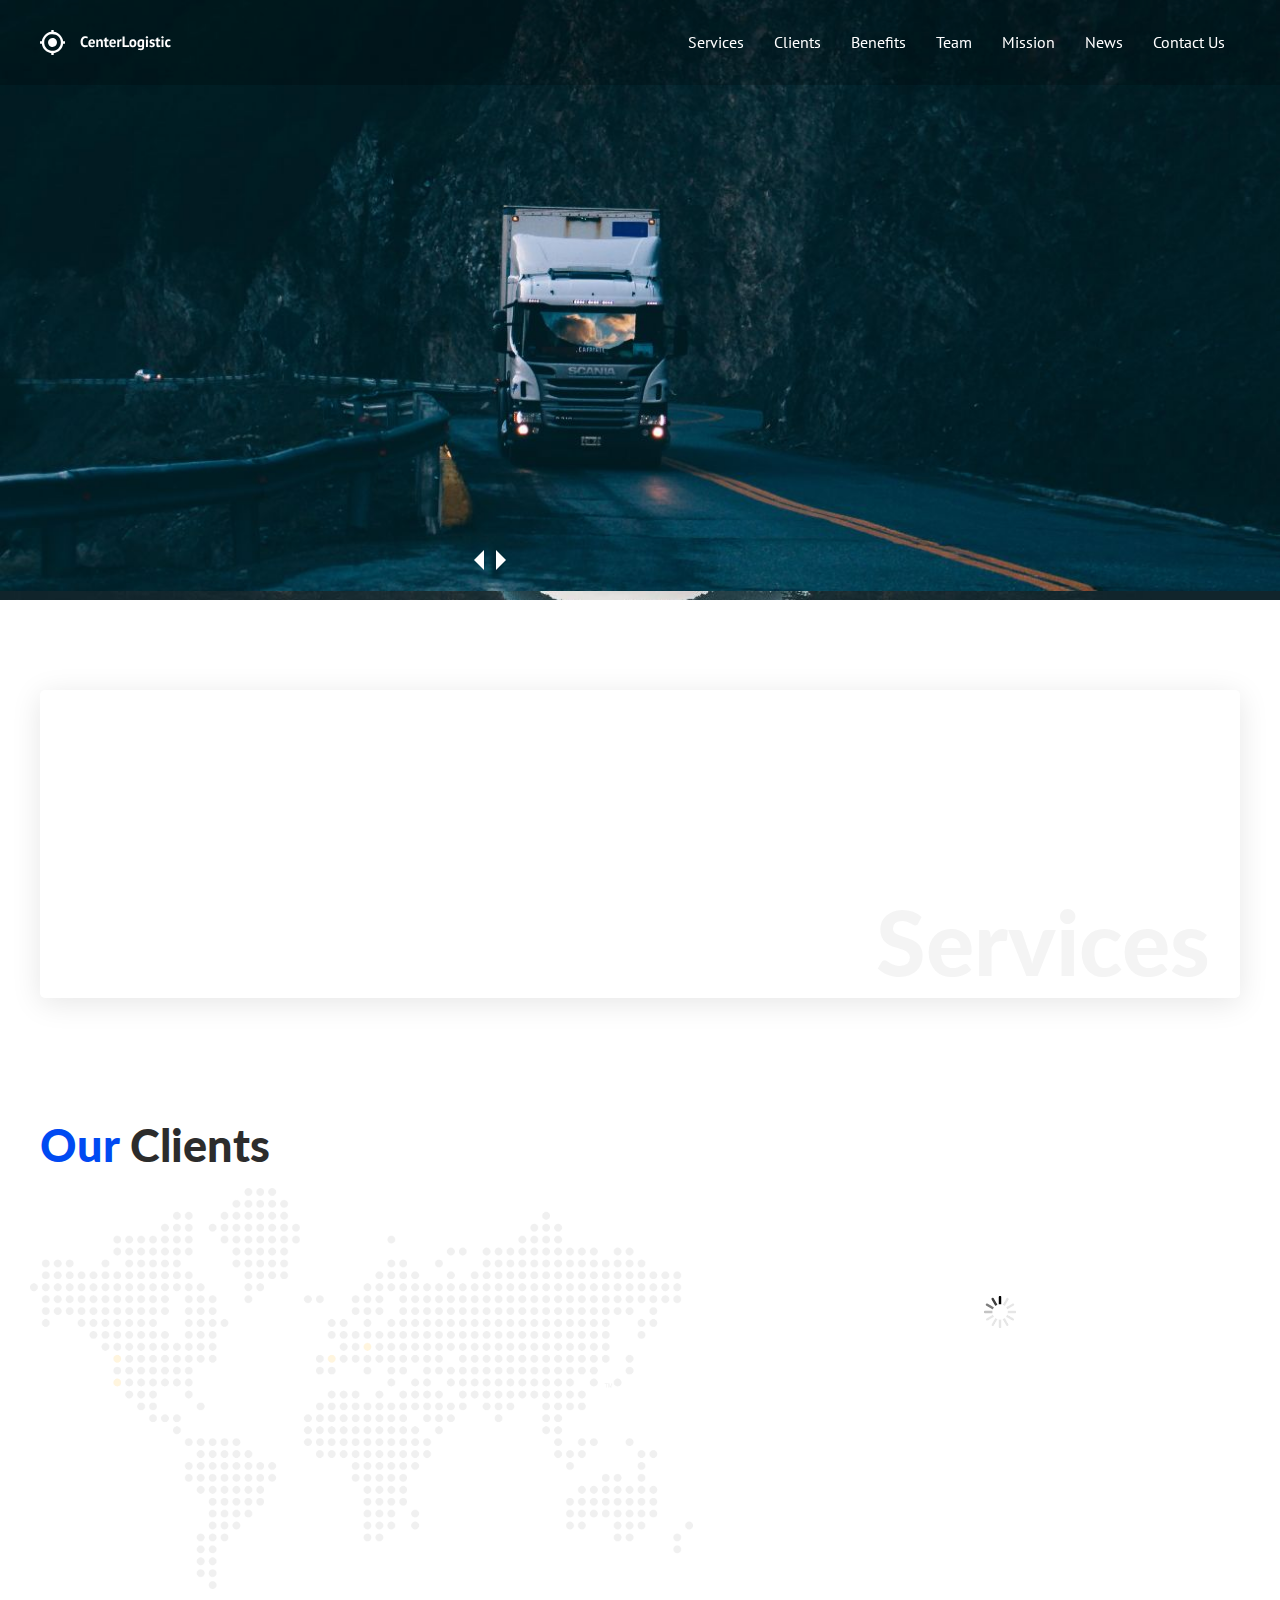
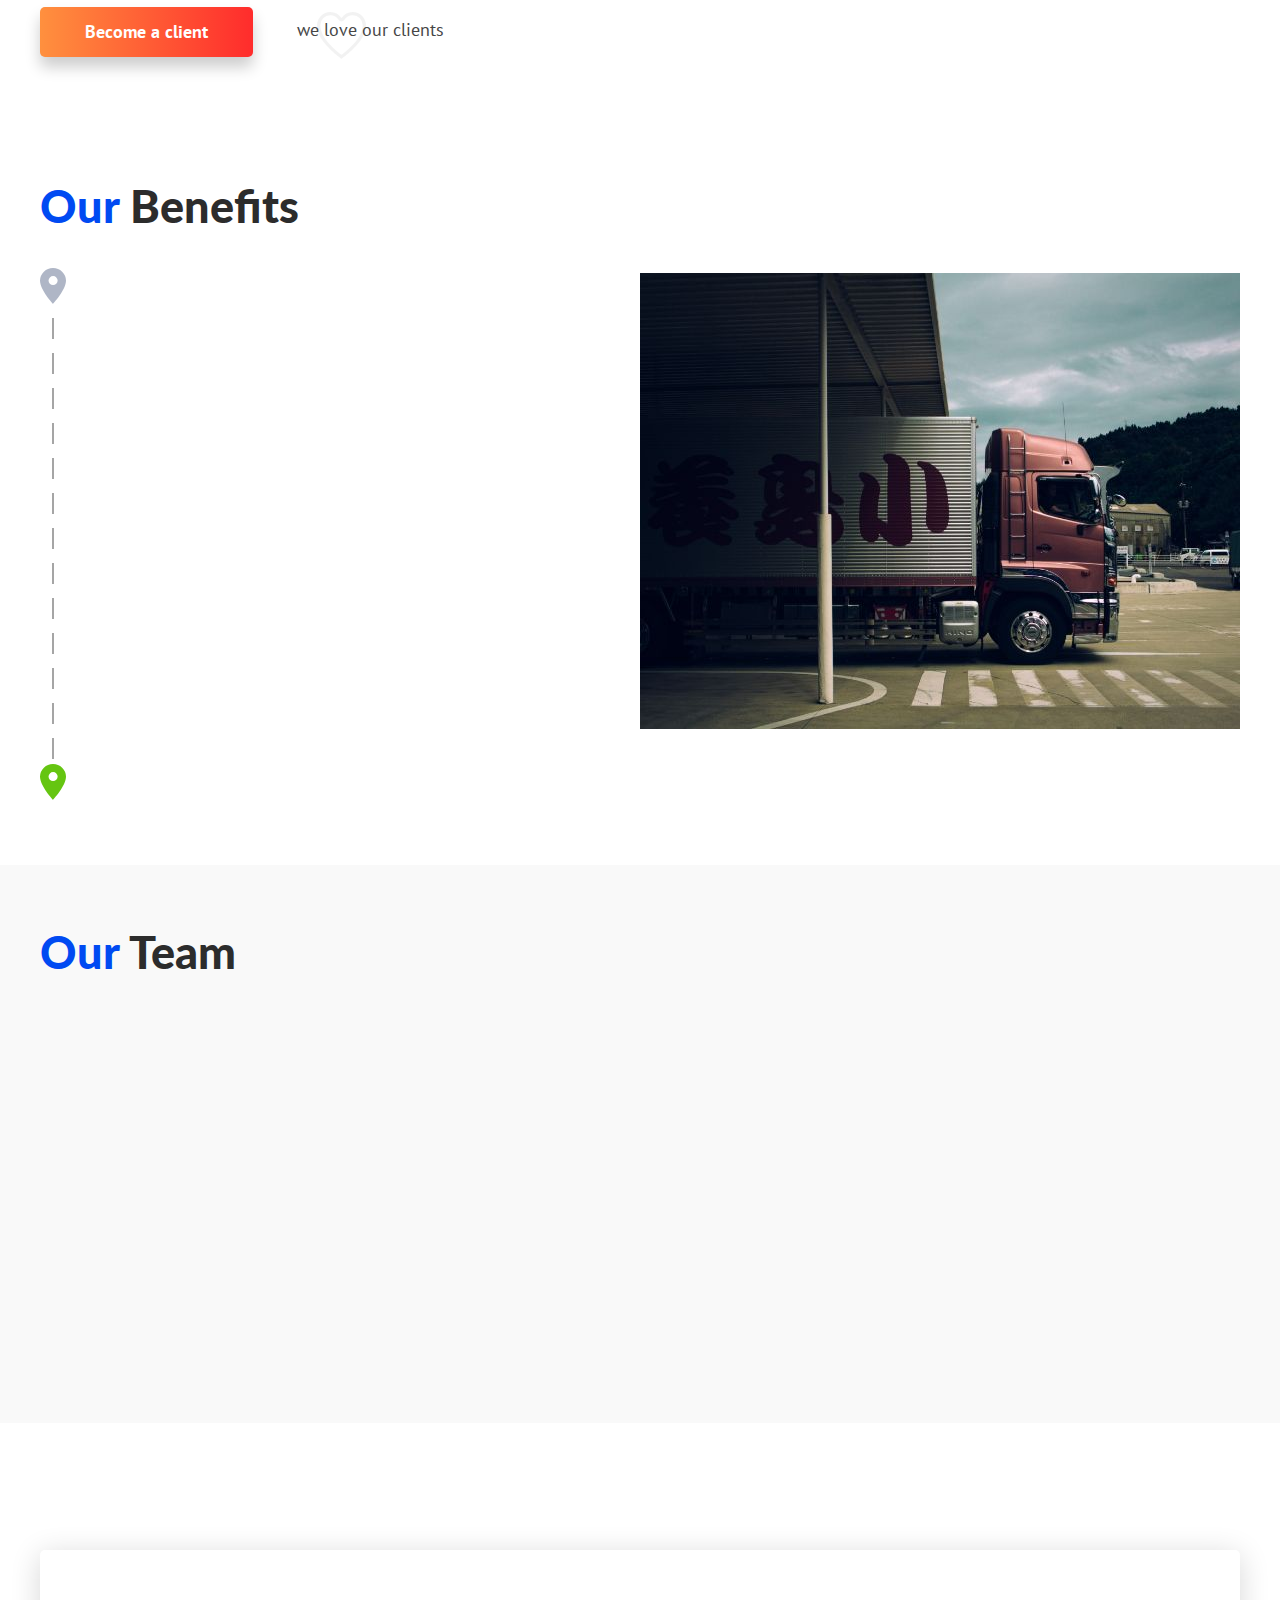
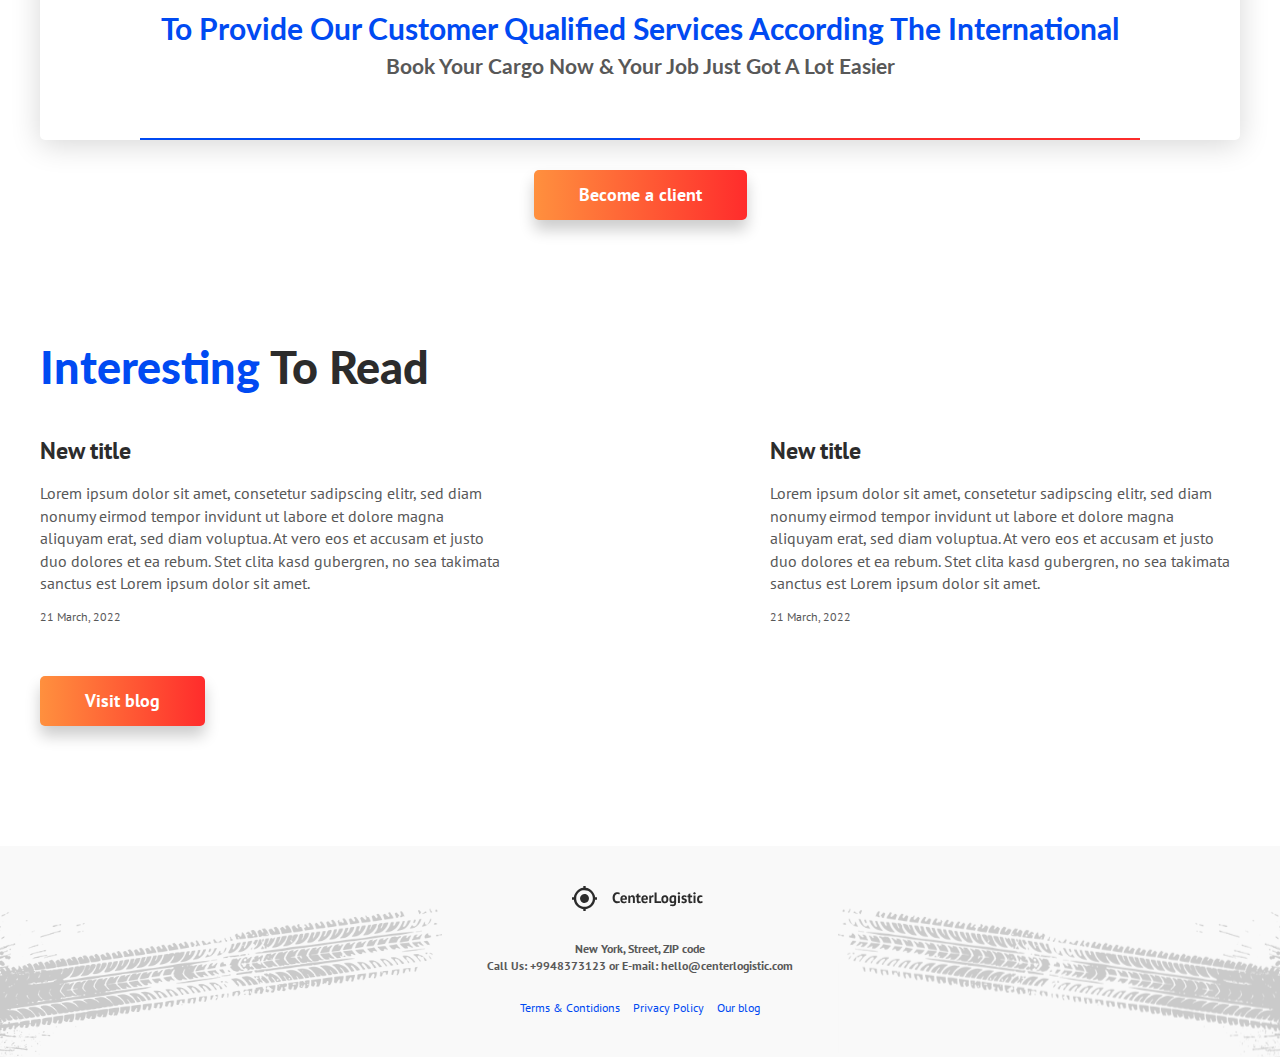
==== commit c3f523c3: "created animate blocks on scroll" ====
--- a/index.html
+++ b/index.html
@@ -6,6 +6,7 @@
 	<meta http-equiv="X-UA-Compatible" content="IE=edge">
 	<meta name="viewport" content="width=device-width, initial-scale=1.0">
 	<link rel="stylesheet" href="assets/css/slick.css">
+	<link rel="stylesheet" href="assets/css/aos.css">
 	<link rel="stylesheet" href="assets/css/style.css">
 	<link rel="stylesheet" href="assets/css/media.css">
 	<title>CenterLogistic</title>
@@ -31,7 +32,10 @@
 					</nav>
 
 					<button class="burger" type="button" id="navToggle">
-						<img class="burger__icon" src="assets/images/burger.svg" alt="icon menu">
+						<span class="burger__line">1</span>
+						<span class="burger__line">2</span>
+						<span class="burger__line">3</span>
+						<span class="burger__line">4</span>
 					</button>
 				</div>
 			</div>
@@ -54,7 +58,7 @@
 
 			<div class="container">
 				<div class="intro__inner">
-					<div class="request-form request-form--intro">
+					<div class="request-form request-form--intro" data-aos="fade-right">
 						<div class="request-form__header">
 							<h3 class="request-form__title">
 								Get Callback
@@ -80,7 +84,7 @@
 							</form>
 						</div>
 					</div> <!-- /.request-form -->
-					<div class="intro__text">
+					<div class="intro__text" data-aos="fade-left">
 						<div class="intro__countries">USA, Europe, Asia</div>
 						<h1 class="intro__title">
 							<span class="intro__title-amp">&amp;</span>
@@ -100,7 +104,7 @@
 			<div class="container">
 				<div class="services">
 					<h2 class="services__main-title">Services</h2>
-					<div class="services__item">
+					<div class="services__item" data-aos="fade-in">
 						<h4 class="services__title">Ground Shipping</h4>
 						<div class="services__text">
 							<p>Lorem ipsum dolor sit amet, consetetur sadipscing elitr, sed diam nonumy eirmod tempor invidunt ut labore et dolore magna aliquyam</p>
@@ -109,7 +113,7 @@
 							<a class="services__link" href="#">Learn more</a>
 						</div>
 					</div>
-					<div class="services__item">
+					<div class="services__item" data-aos="fade-in" data-aos-delay="100">
 						<h4 class="services__title">Railway Shipping</h4>
 						<div class="services__text">
 							<p>Lorem ipsum dolor sit amet, consetetur sadipscing elitr, sed diam nonumy eirmod tempor invidunt</p>
@@ -118,7 +122,7 @@
 							<a class="services__link" href="#">Learn more</a>
 						</div>
 					</div>
-					<div class="services__item">
+					<div class="services__item" data-aos="fade-in" data-aos-delay="200">
 						<h4 class="services__title">Water Shipping</h4>
 						<div class="services__text">
 							<p>Lorem ipsum dolor sit amet, consetetur sadipscing elitr, sed diam nonumy eirmod tempor invidunt ut labore et dolore magna aliquyam</p>
@@ -127,7 +131,7 @@
 							<a class="services__link" href="#">Learn more</a>
 						</div>
 					</div>
-					<div class="services__item">
+					<div class="services__item" data-aos="fade-in" data-aos-delay="300">
 						<h4 class="services__title">Air Shipping</h4>
 						<div class="services__text">
 							<p>Lorem ipsum dolor sit amet, consetetur sadipscing elitr, sed diam nonumy eirmod tempor invidunt</p>
@@ -149,42 +153,42 @@
 				<div class="clients">
 					<div class="clients__logos">
 						<ul class="clients__list">
-							<li>
+							<li data-aos="fade-right" data-aos-delay="25">
 								<a href="#" target="_blank">
 									<img class="clients__list-logo img" src="assets/images/client-logos/atica.svg" alt="">
 								</a>
 							</li>
-							<li>
+							<li data-aos="fade-right" data-aos-delay="50">
 								<a href="#" target="_blank">
 									<img class="clients__list-logo img" src="assets/images/client-logos/hex-lab.svg" alt="">
 								</a>
 							</li>
-							<li>
+							<li data-aos="fade-right" data-aos-delay="75">
 								<a href="#" target="_blank">
 									<img class="clients__list-logo img" src="assets/images/client-logos/amara.svg" alt="">
 								</a>
 							</li>
-							<li>
+							<li data-aos="fade-right" data-aos-delay="100">
 								<a href="#" target="_blank">
 									<img class="clients__list-logo img" src="assets/images/client-logos/muzica-2.svg" alt="">
 								</a>
 							</li>
-							<li>
+							<li data-aos="fade-right" data-aos-delay="125">
 								<a href="#" target="_blank">
 									<img class="clients__list-logo img" src="assets/images/client-logos/solaytic.svg" alt="">
 								</a>
 							</li>
-							<li>
+							<li data-aos="fade-right" data-aos-delay="150">
 								<a href="#" target="_blank">
 									<img class="clients__list-logo img" src="assets/images/client-logos/hexa.svg" alt="">
 								</a>
 							</li>
-							<li>
+							<li data-aos="fade-right" data-aos-delay="175">
 								<a href="#" target="_blank">
 									<img class="clients__list-logo img" src="assets/images/client-logos/utosia-2.svg" alt="">
 								</a>
 							</li>
-							<li>
+							<li data-aos="fade-right" data-aos-delay="200">
 								<a href="#" target="_blank">
 									<img class="clients__list-logo img" src="assets/images/client-logos/fox-hub.svg" alt="">
 								</a>
@@ -234,7 +238,7 @@
 				<div class="benefits">
 					<div class="benefits__col">
 						<ul class="benefits-list">
-							<li class="benefits-list__item">
+							<li class="benefits-list__item" data-aos="fade-down" data-aos-anchor=".benefits">
 								<h4 class="benefits-list__title">Safety</h4>
 								<div class="benefits-list__text">
 									<p>
@@ -242,7 +246,7 @@
 									</p>
 								</div>
 							</li>
-							<li class="benefits-list__item">
+							<li class="benefits-list__item" data-aos="fade-down" data-aos-delay="50" data-aos-anchor=".benefits">
 								<h4 class="benefits-list__title">High quality drivers</h4>
 								<div class="benefits-list__text">
 									<p>
@@ -250,7 +254,7 @@
 									</p>
 								</div>
 							</li>
-							<li class="benefits-list__item">
+							<li class="benefits-list__item" data-aos="fade-down" data-aos-delay="100" data-aos-anchor=".benefits">
 								<h4 class="benefits-list__title">Guarantee &amp; Support 24/7</h4>
 								<div class="benefits-list__text">
 									<p>
@@ -258,7 +262,7 @@
 									</p>
 								</div>
 							</li>
-							<li class="benefits-list__item">
+							<li class="benefits-list__item" data-aos="fade-down" data-aos-delay="150" data-aos-anchor=".benefits">
 								<h4 class="benefits-list__title">Personal manager</h4>
 								<div class="benefits-list__text">
 									<p>
@@ -281,7 +285,7 @@
 				<h2 class="section__title"><span>Our</span> Team</h2>
 				<div class="team">
 					<div class="team__col">
-						<div class="team__item">
+						<div class="team__item" data-aos="fade-in">
 							<img class="team__photo img" src="assets/images/team/team-1.jpg" alt="avatar">
 							<div class="team__name">John Smith</div>
 							<div class="team__prof">Logistic manager - 8 years experience</div>
@@ -298,7 +302,7 @@
 						</div>
 					</div>
 					<div class="team__col">
-						<div class="team__item">
+						<div class="team__item" data-aos="fade-in" data-aos-delay="100">
 							<img class="team__photo img" src="assets/images/team/team-2.jpg" alt="avatar">
 							<div class="team__name">Daniel Kore</div>
 							<div class="team__prof">Software engineer</div>
@@ -315,7 +319,7 @@
 						</div>
 					</div>
 					<div class="team__col">
-						<div class="team__item">
+						<div class="team__item" data-aos="fade-in" data-aos-delay="150">
 							<img class="team__photo img" src="assets/images/team/team-3.jpg" alt="avatar">
 							<div class="team__name">Anna Filler</div>
 							<div class="team__prof">Marketing specialist - 10 years experience</div>
@@ -338,7 +342,7 @@
 		<!-- Mission -->
 		<section class="section" id="mission" data-scrollspy="#mission">
 			<div class="container">
-				<h2 class="mission-title">Our mission</h2>
+				<h2 class="mission-title" data-aos="fade-down" data-aos-duration="1500">Our mission</h2>
 				<div class="mission">
 					<h3 class="mission__title">To provide our customer qualified services according the international</h3>
 					<h4 class="mission__subtitle">Book your Cargo now &amp; Your job just got a lot easier</h4>
@@ -480,6 +484,7 @@
 	<!-- Javascript -->
 	<script src="https://ajax.aspnetcdn.com/ajax/jQuery/jquery-3.6.0.min.js"></script>
 	<script src="assets/js/slick.min.js"></script>
+	<script src="assets/js/aos.js"></script>
 	<script src="assets/js/app.js"></script>
 </body>
 
--- a/assets/css/style.css
+++ b/assets/css/style.css
@@ -11,7 +11,8 @@
 	-moz-osx-font-smoothing: grayscale;
 }
 
-body.no-scroll {
+body.no-scroll,
+body.show-nav {
 	overflow: hidden;
 }
 
@@ -65,6 +66,7 @@
 	display: flex;
 	flex-direction: column;
 	min-height: 100vh;
+	overflow: hidden;
 }
 
 /* Header */
@@ -80,7 +82,8 @@
 	transition: background .2s linear;
 }
 
-.header--dark {
+.header--dark,
+body.show-nav .header {
 	background-color: rgba(0, 0, 0, 0.9);
 }
 
@@ -119,14 +122,66 @@
 /* Burger */
 
 .burger {
+	position: relative;
 	display: none;
 	padding: 0;
+	width: 30px;
+	height: 23px;
 	background: none;
 	border: 0;
+	font-size: 0;
+	color: transparent;
 }
 
 .burger:focus {
 	outline: none;
+}
+
+.burger__line {
+	display: block;
+	width: 30px;
+	height: 2px;
+	margin: 3px 0;
+	background-color: #fff;	
+	transition: transform .2s ease-out;
+}
+
+.burger__line:nth-child(1) {
+	width: 20px;
+	margin-left: auto;	
+}
+
+.burger.active 
+.burger__line:nth-child(1),
+.burger.active 
+.burger__line:nth-child(3) {
+	transform-origin: right;
+	transition: width .2s ease-out;
+}
+
+.burger.active 
+.burger__line:nth-child(1),
+.burger.active 
+.burger__line:nth-child(3) {
+	width: 0;
+}
+
+.burger.active 
+.burger__line:nth-child(2),
+.burger.active 
+.burger__line:nth-child(4) {
+	position: absolute;
+	left: 0;
+	top: 50%;
+	transform-origin: cneter;
+}
+
+.burger.active .burger__line:nth-child(2) {
+	transform:rotate(45deg);
+}
+
+.burger.active .burger__line:nth-child(4) {
+	transform:rotate(-45deg);
 }
 
 /* Intro */
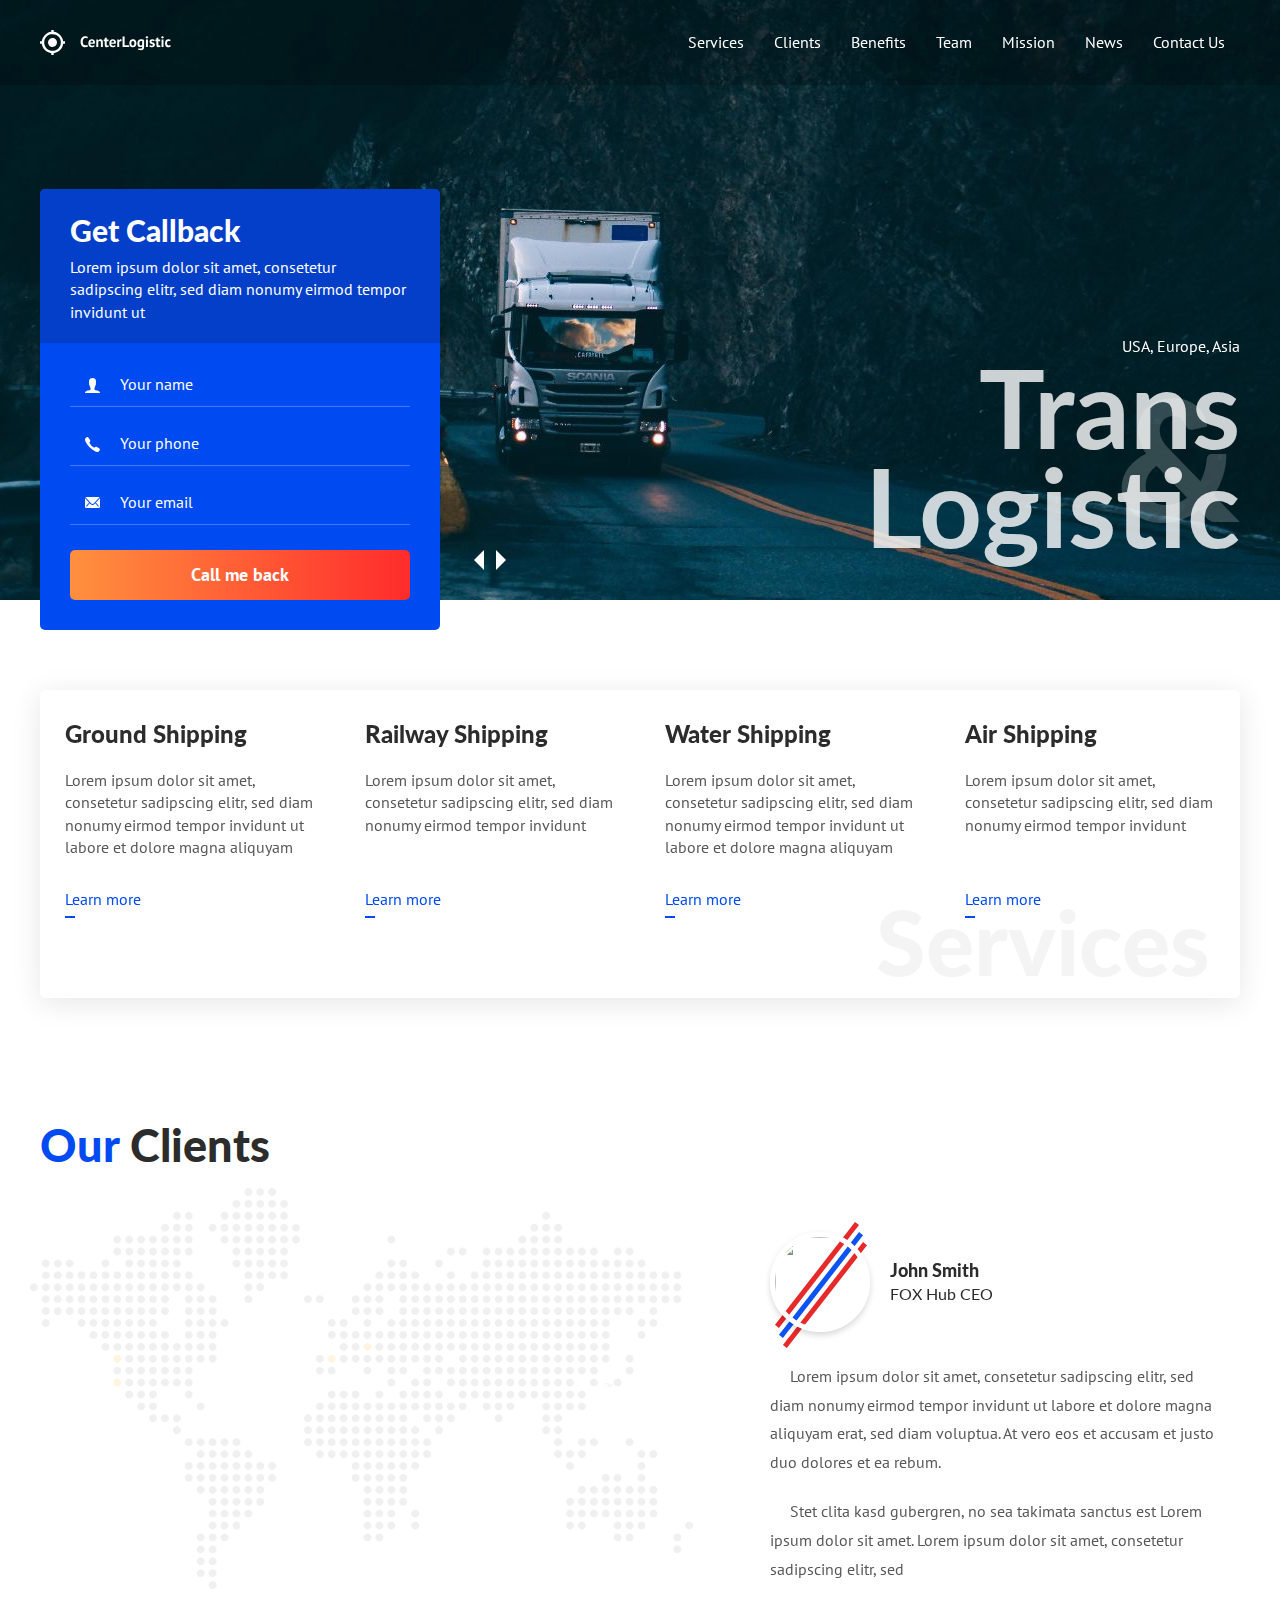
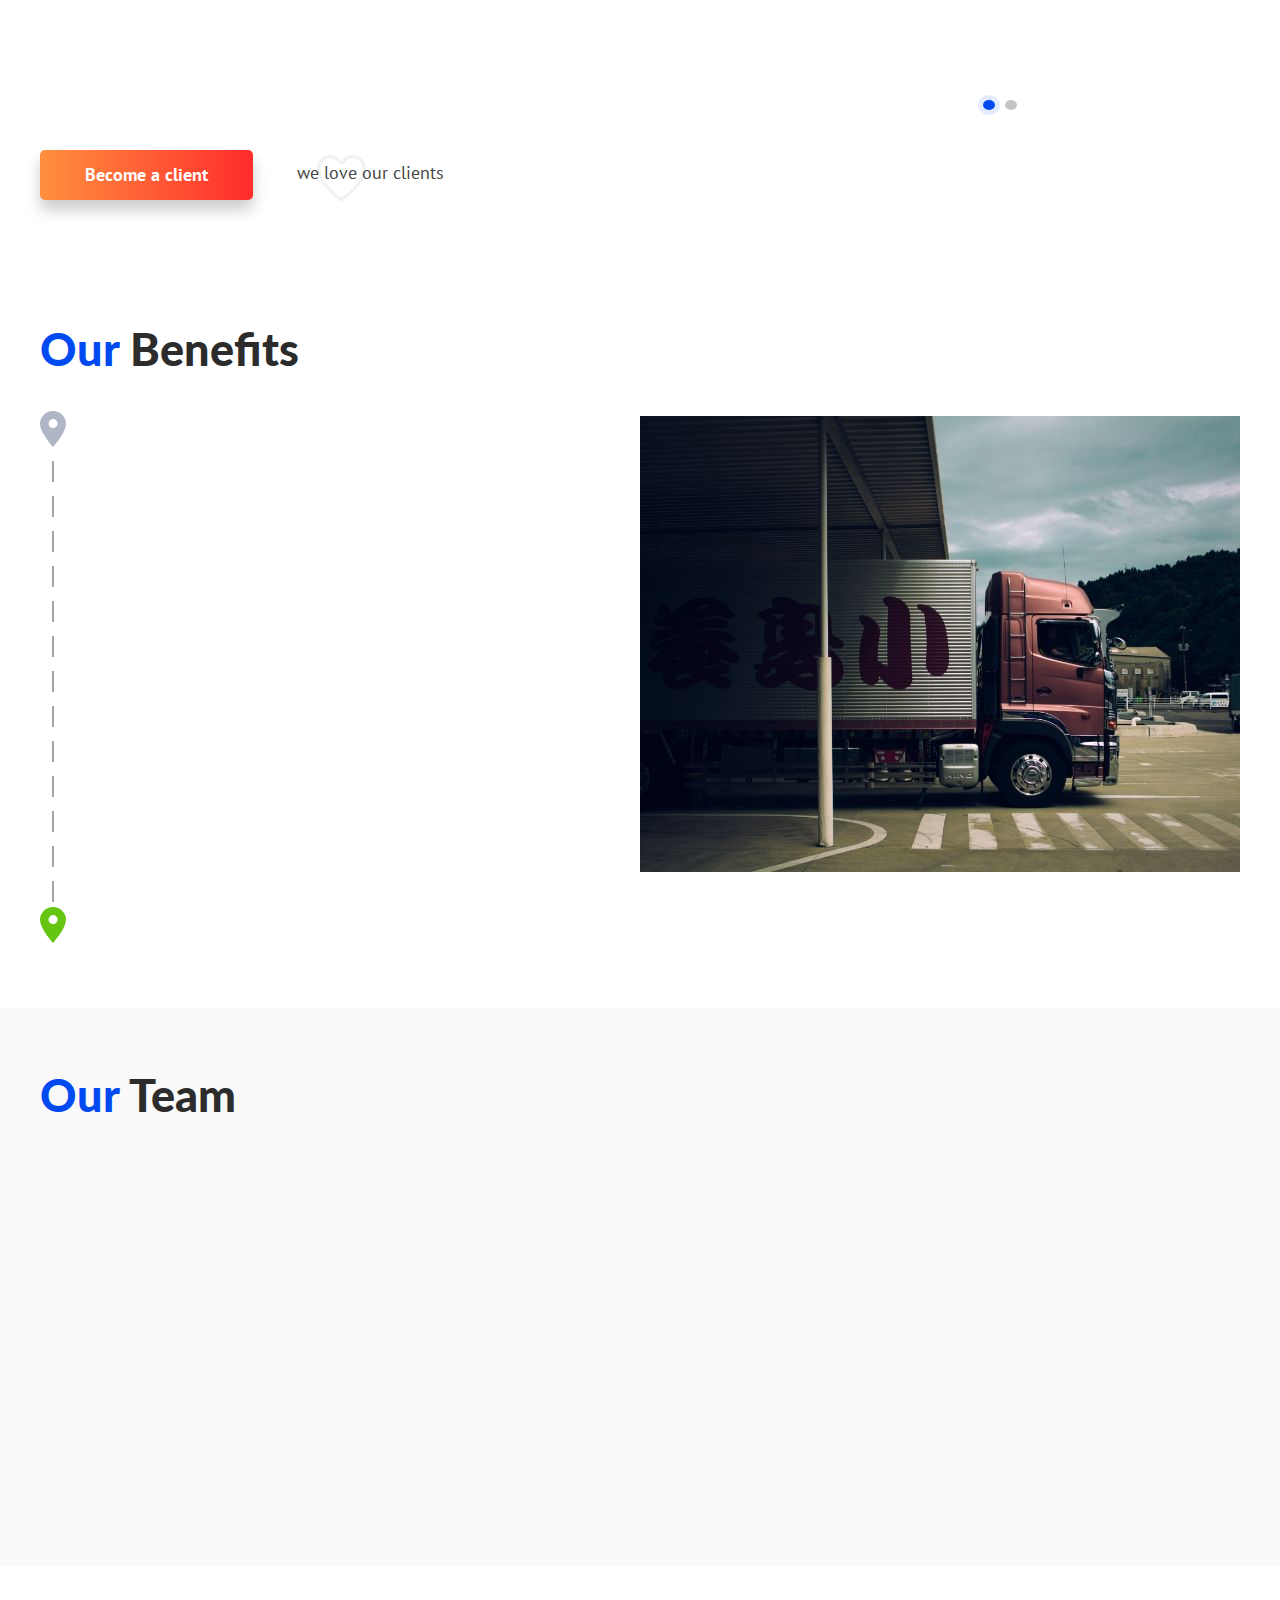
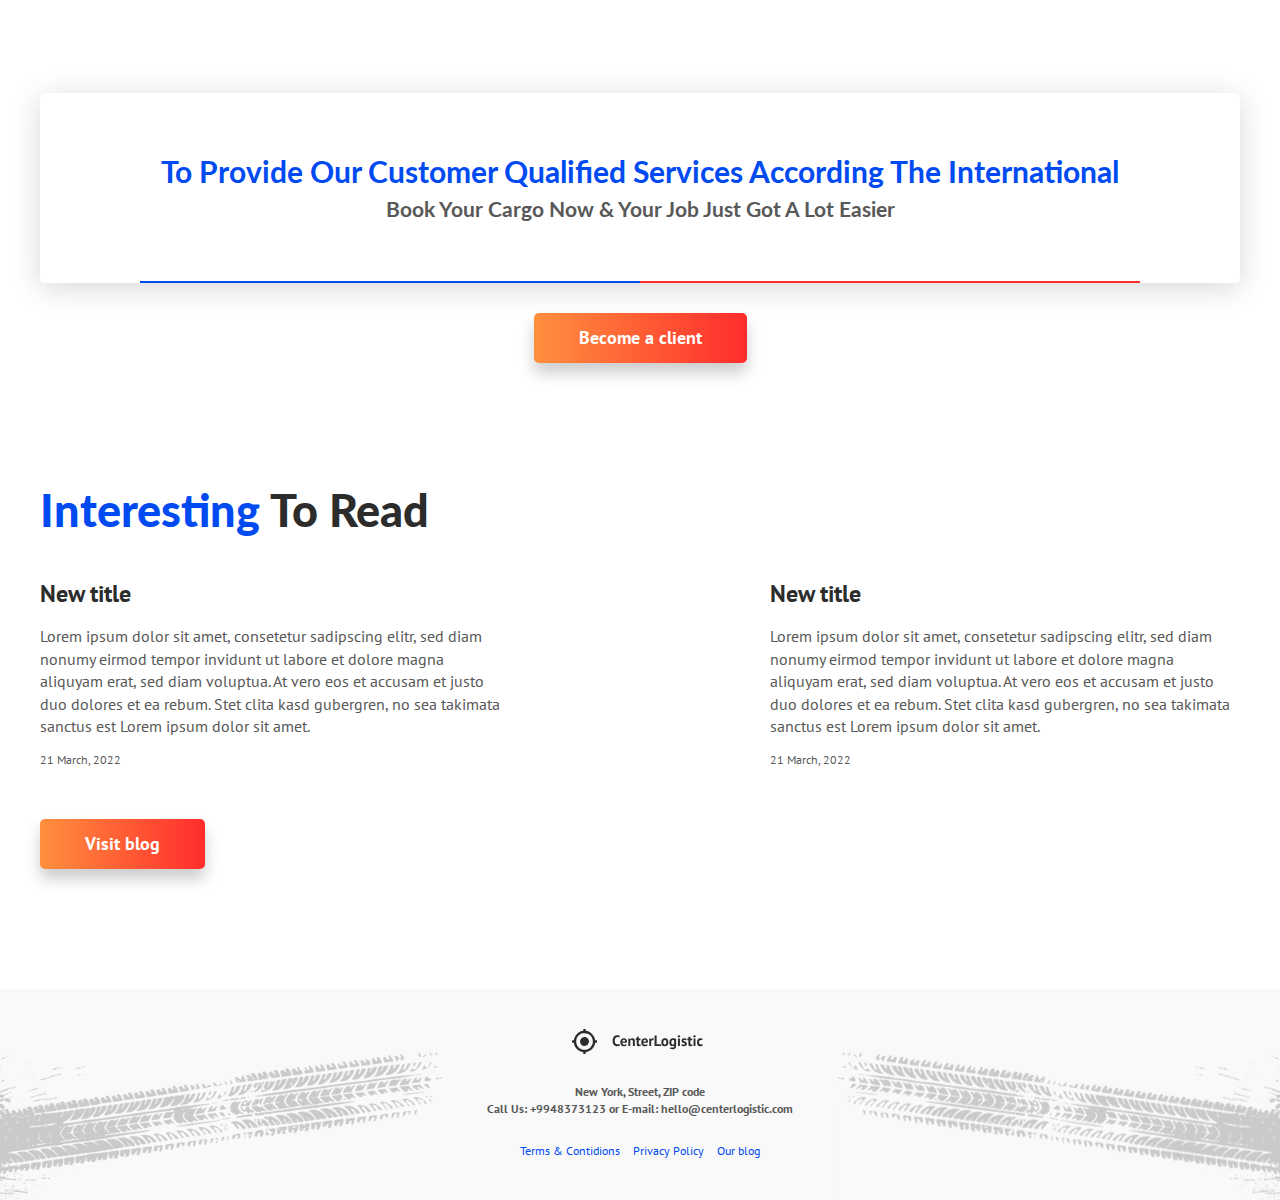
==== commit 91003789: "fixed bugs" ====
--- a/index.html
+++ b/index.html
@@ -28,7 +28,7 @@
 						<a class="nav__link" href="#" data-scroll="#team">Team</a>
 						<a class="nav__link" href="#" data-scroll="#mission">Mission</a>
 						<a class="nav__link" href="#" data-scroll="#news">News</a>
-						<a class="nav__link" href="#">Contact Us</a>
+						<a class="nav__link" href="#" data-modal="#becomeClientModal">Contact Us</a>
 					</nav>
 
 					<button class="burger" type="button" id="navToggle">
@@ -348,7 +348,7 @@
 					<h4 class="mission__subtitle">Book your Cargo now &amp; Your job just got a lot easier</h4>
 				</div>
 				<div class="text-center">
-					<button class="btn btn--orange btn--shadow" type="button">Become a client</button>
+					<button class="btn btn--orange btn--shadow" data-modal="#becomeClientModal" type="button">Become a client</button>
 				</div>
 			</div>
 		</section>
@@ -395,7 +395,7 @@
 					</p>
 				</address>
 				<nav>
-					<a href="#">Terms &amp; Contidions</a>
+					<a href="text.html">Terms &amp; Contidions</a>
 					<a href="text2.html">Privacy Policy</a>
 					<a href="blog.html">Our blog</a>
 				</nav>
@@ -482,7 +482,7 @@
 	</div><!-- /.modal-->
 
 	<!-- Javascript -->
-	<script src="https://ajax.aspnetcdn.com/ajax/jQuery/jquery-3.6.0.min.js"></script>
+	<script src="assets/js/jquery-3.6.0.min.js"></script>
 	<script src="assets/js/slick.min.js"></script>
 	<script src="assets/js/aos.js"></script>
 	<script src="assets/js/app.js"></script>
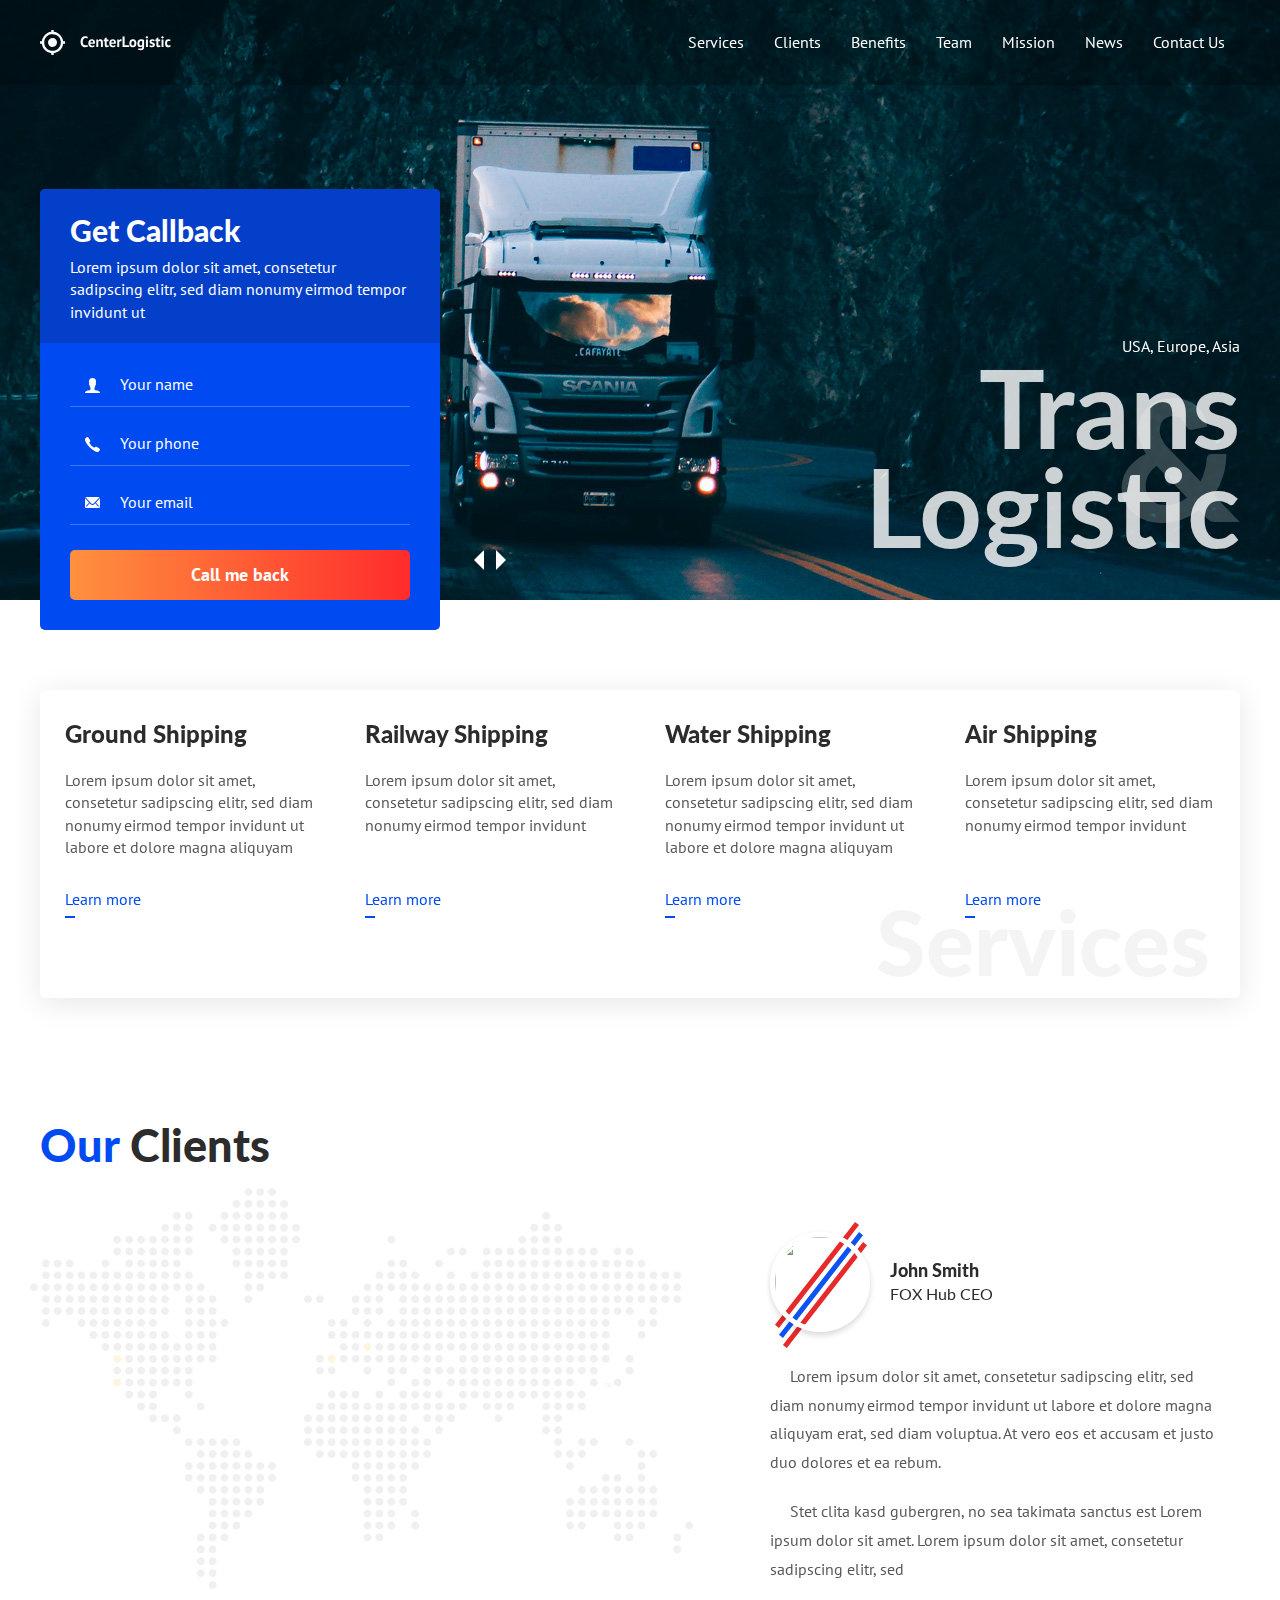
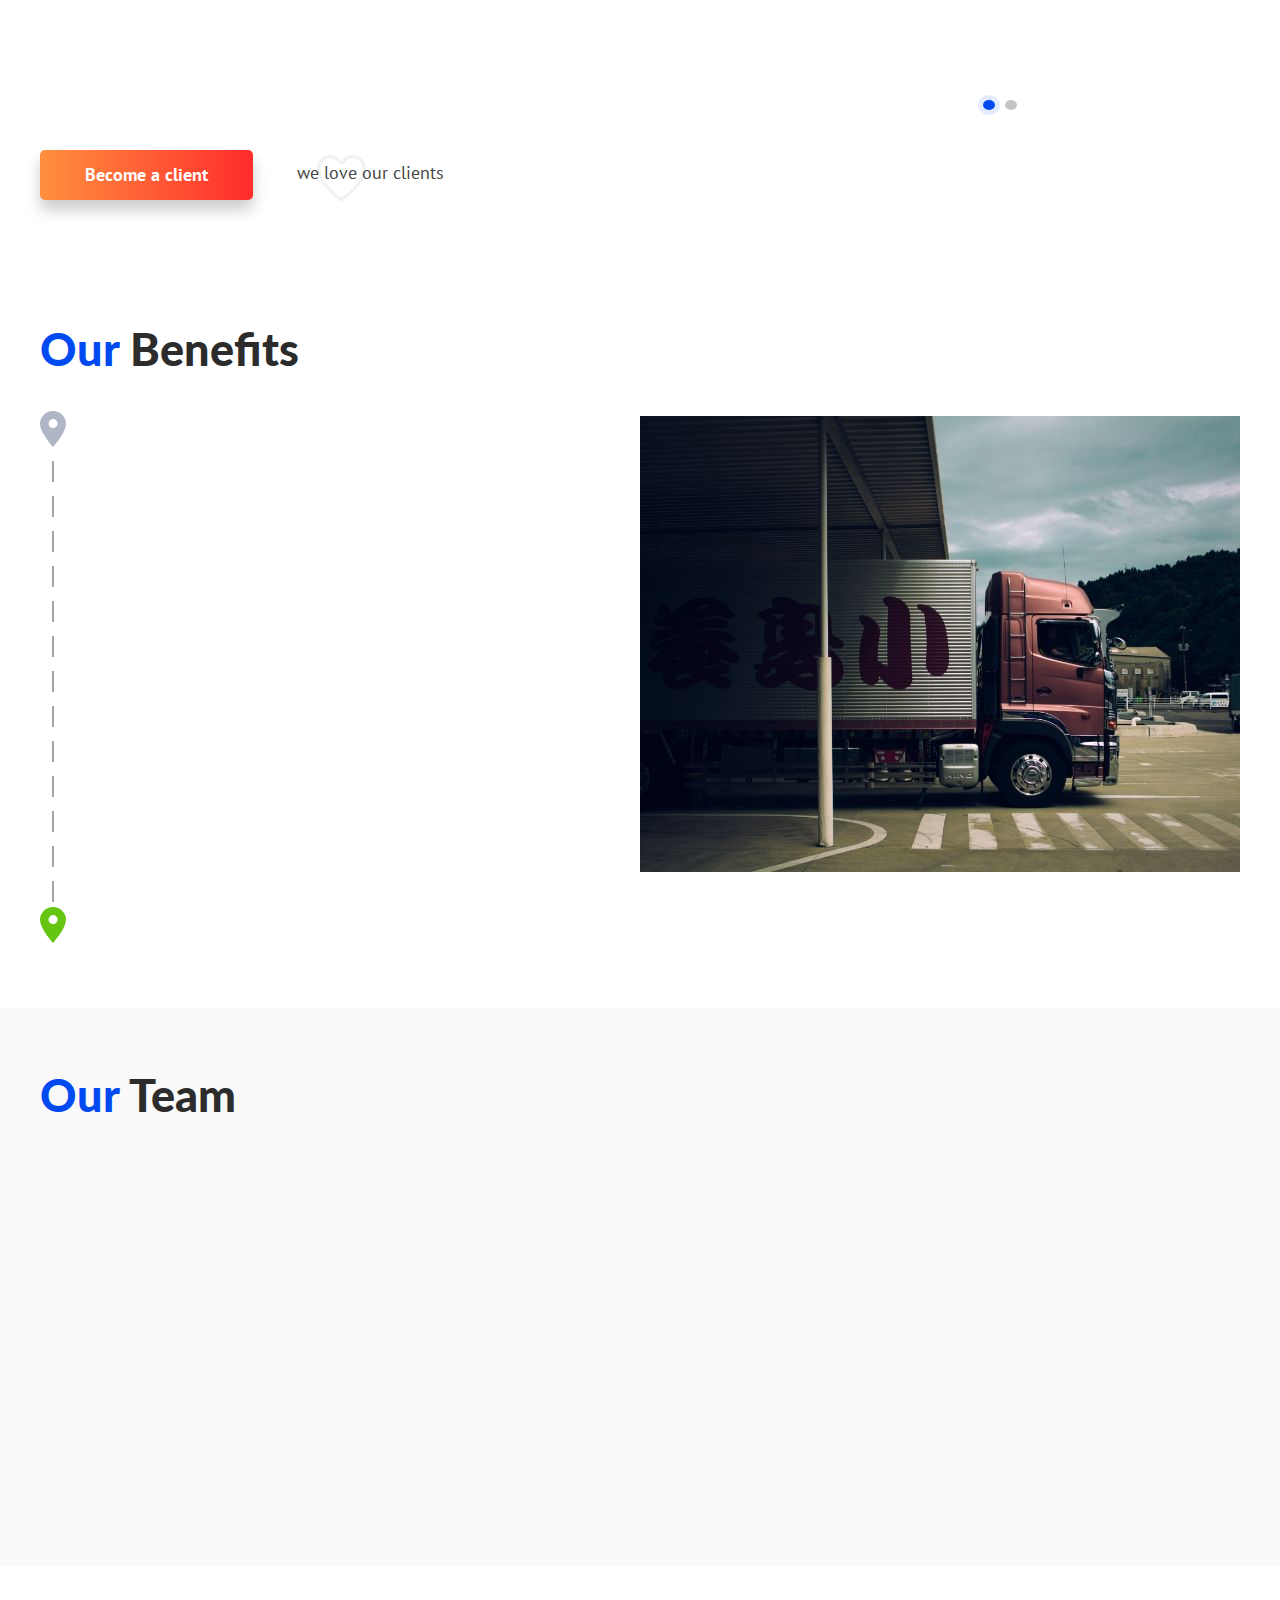
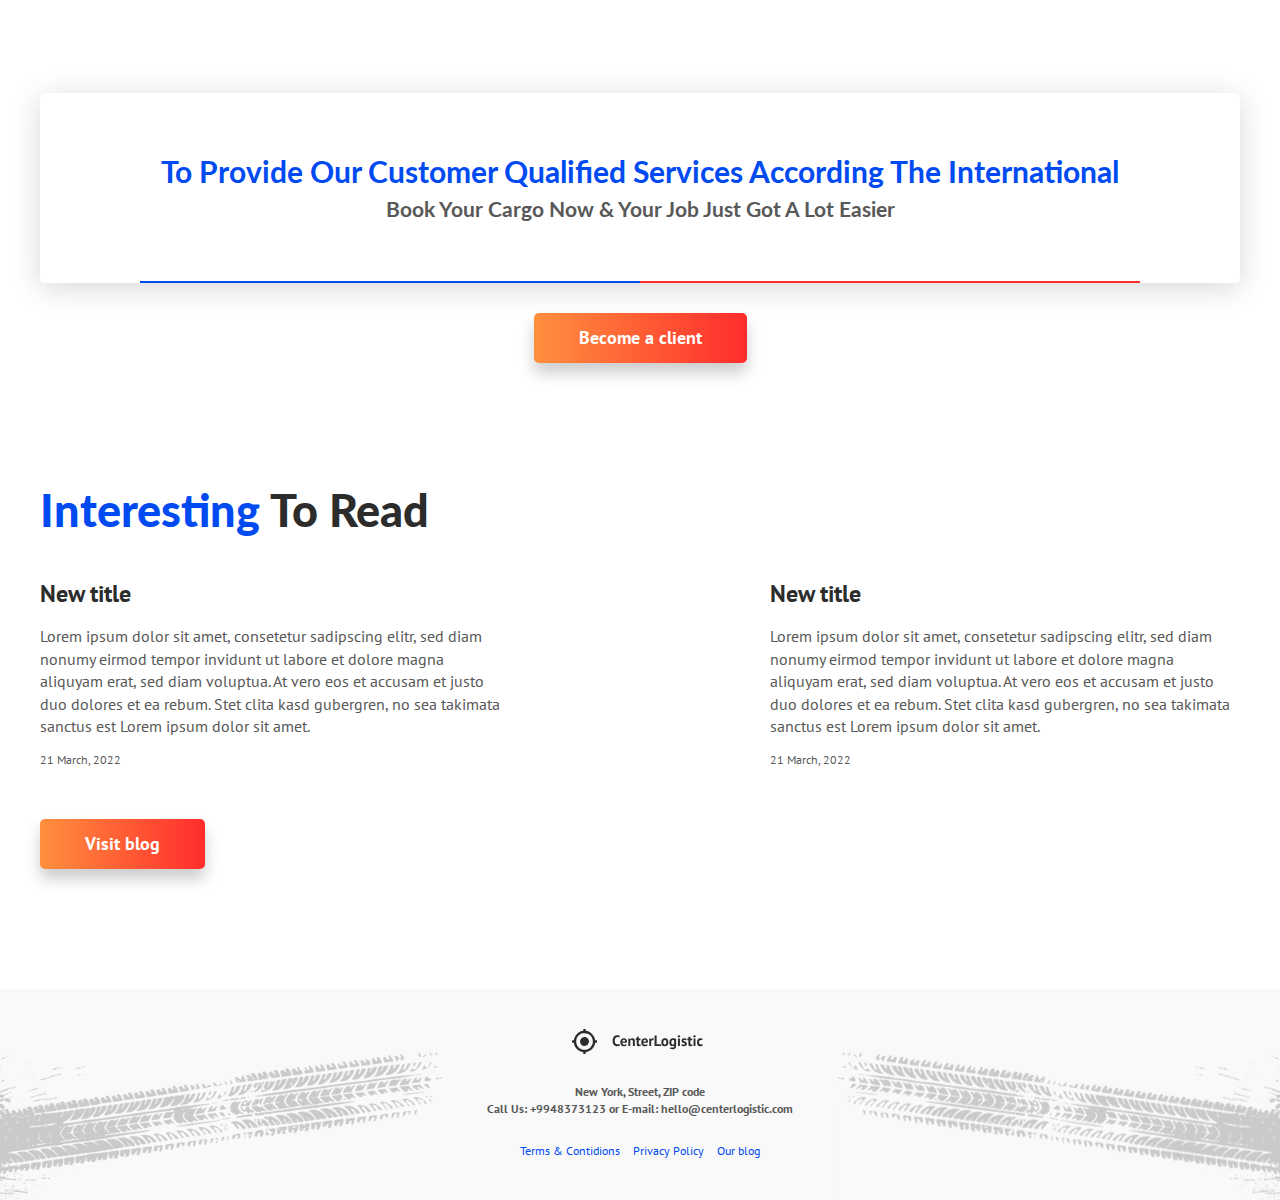
==== commit c0f37758: "added slider images and deleted old bg-image" ====
--- a/index.html
+++ b/index.html
@@ -9,6 +9,14 @@
 	<link rel="stylesheet" href="assets/css/aos.css">
 	<link rel="stylesheet" href="assets/css/style.css">
 	<link rel="stylesheet" href="assets/css/media.css">
+
+	<link rel="apple-touch-icon" sizes="180x180" href="assets/images/favicons/apple-touch-icon.png">
+	<link rel="icon" type="image/png" sizes="32x32" href="assets/images/favicons/favicon-32x32.png">
+	<link rel="icon" type="image/png" sizes="16x16" href="assets/images/favicons/favicon-16x16.png">
+	<link rel="manifest" href="assets/images/favicons/webmanifest.json">
+	<link rel="mask-icon" href="assets/images/favicons/safari-pinned-tab.svg" color="#004AF2">
+	<meta name="msapplication-TileColor" content="#004AF2">
+	<meta name="theme-color" content="#004AF2">
 	<title>CenterLogistic</title>
 </head>
 
@@ -46,13 +54,16 @@
 
 			<div class="intro__slider" id="intro__slider">
 				<div>
-					<img class="intro__slider-photo" src="assets/images/intro-bg.jpg" alt="image">
+					<img class="intro__slider-photo" src="assets/images/slider/slide-1.jpg" alt="image">
 				</div>
 				<div>
-					<img class="intro__slider-photo" src="assets/images/blog-bg.jpg" alt="image">
+					<img class="intro__slider-photo" src="assets/images/slider/slide-2.jpg" alt="image">
 				</div>
 				<div>
-					<img class="intro__slider-photo" src="assets/images/text-bg.jpg" alt="image">
+					<img class="intro__slider-photo" src="assets/images/slider/slide-3.jpg" alt="image">
+				</div>
+				<div>
+					<img class="intro__slider-photo" src="assets/images/slider/slide-4.jpg" alt="image">
 				</div>
 			</div>
 
--- a/assets/css/style.css
+++ b/assets/css/style.css
@@ -207,7 +207,7 @@
 	width: 100%;
 	height: 100%;
 	overflow: hidden;
-	background: #04222a url("../images/intro-bg.jpg") no-repeat center;
+	background: #04222a url("../images/slider/slide-1.jpg") no-repeat center;
 	background-size: cover;
 	position: absolute;
 	top: 0;
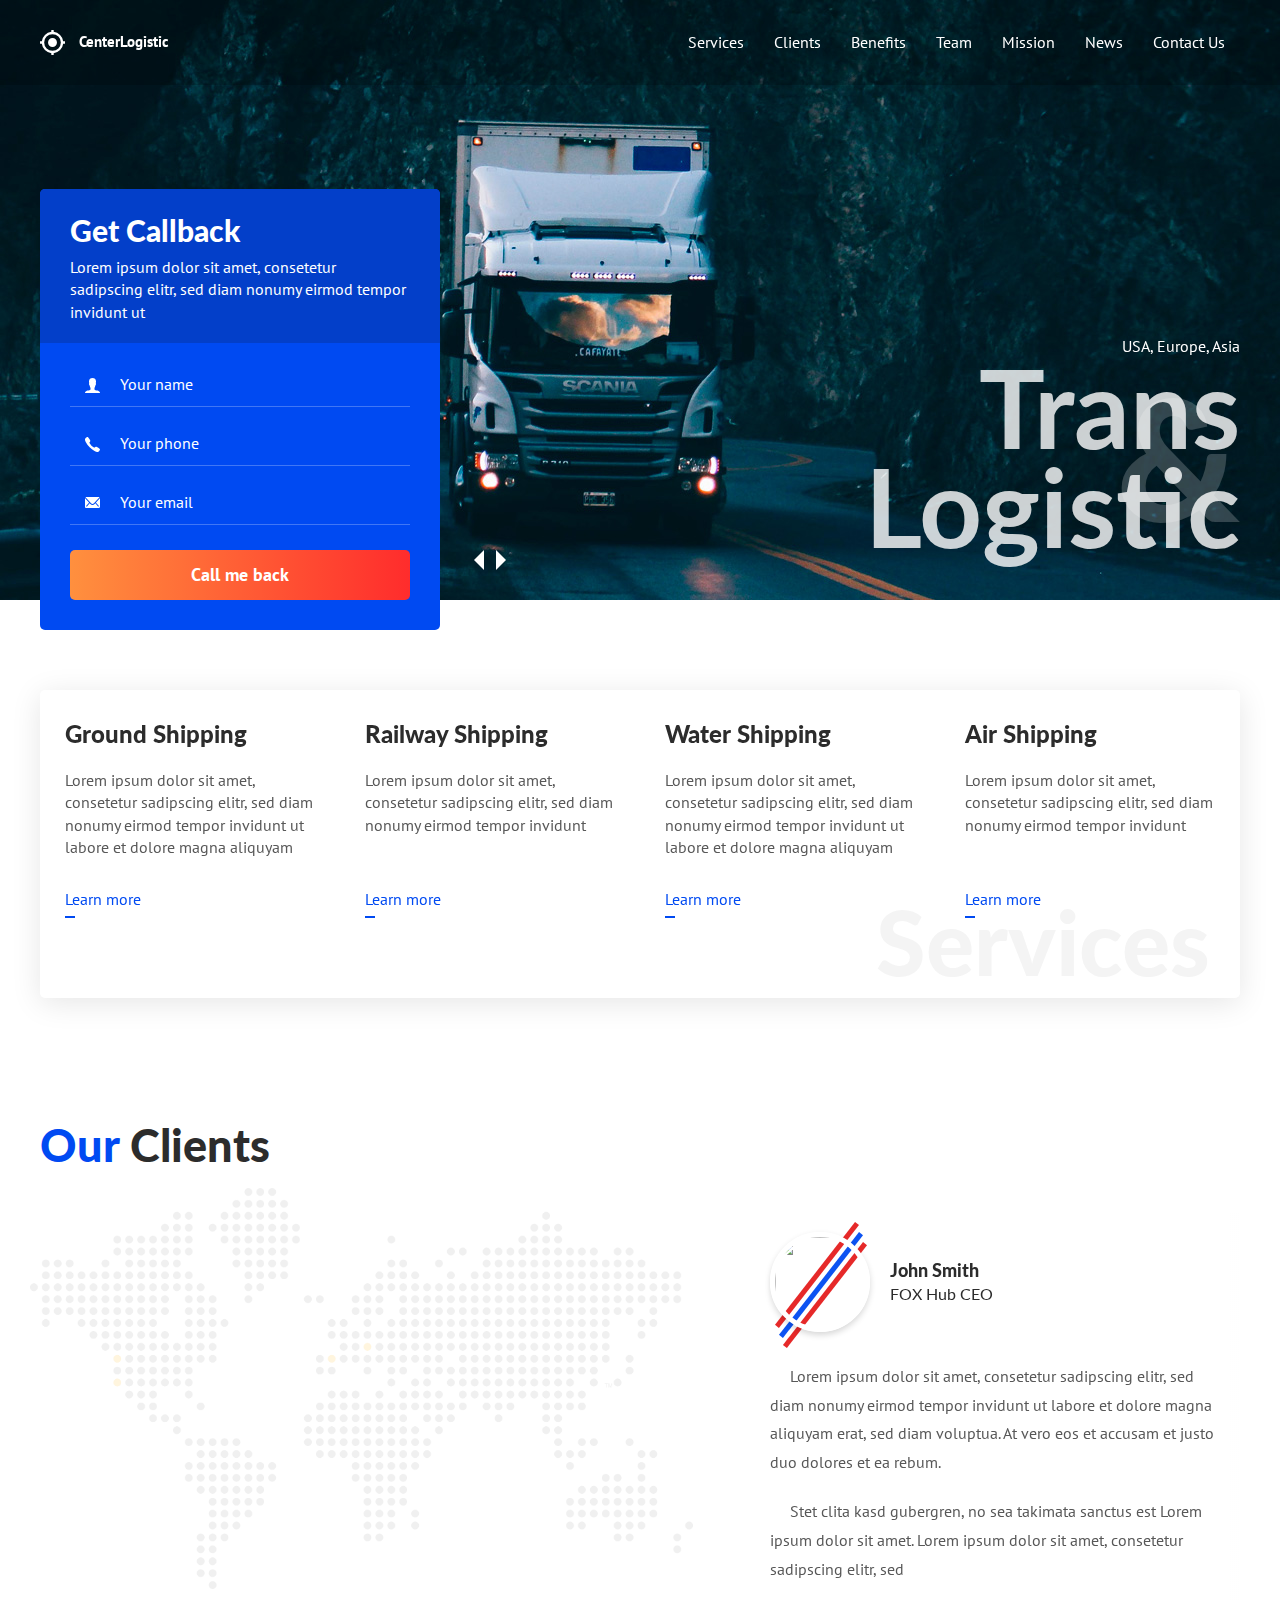
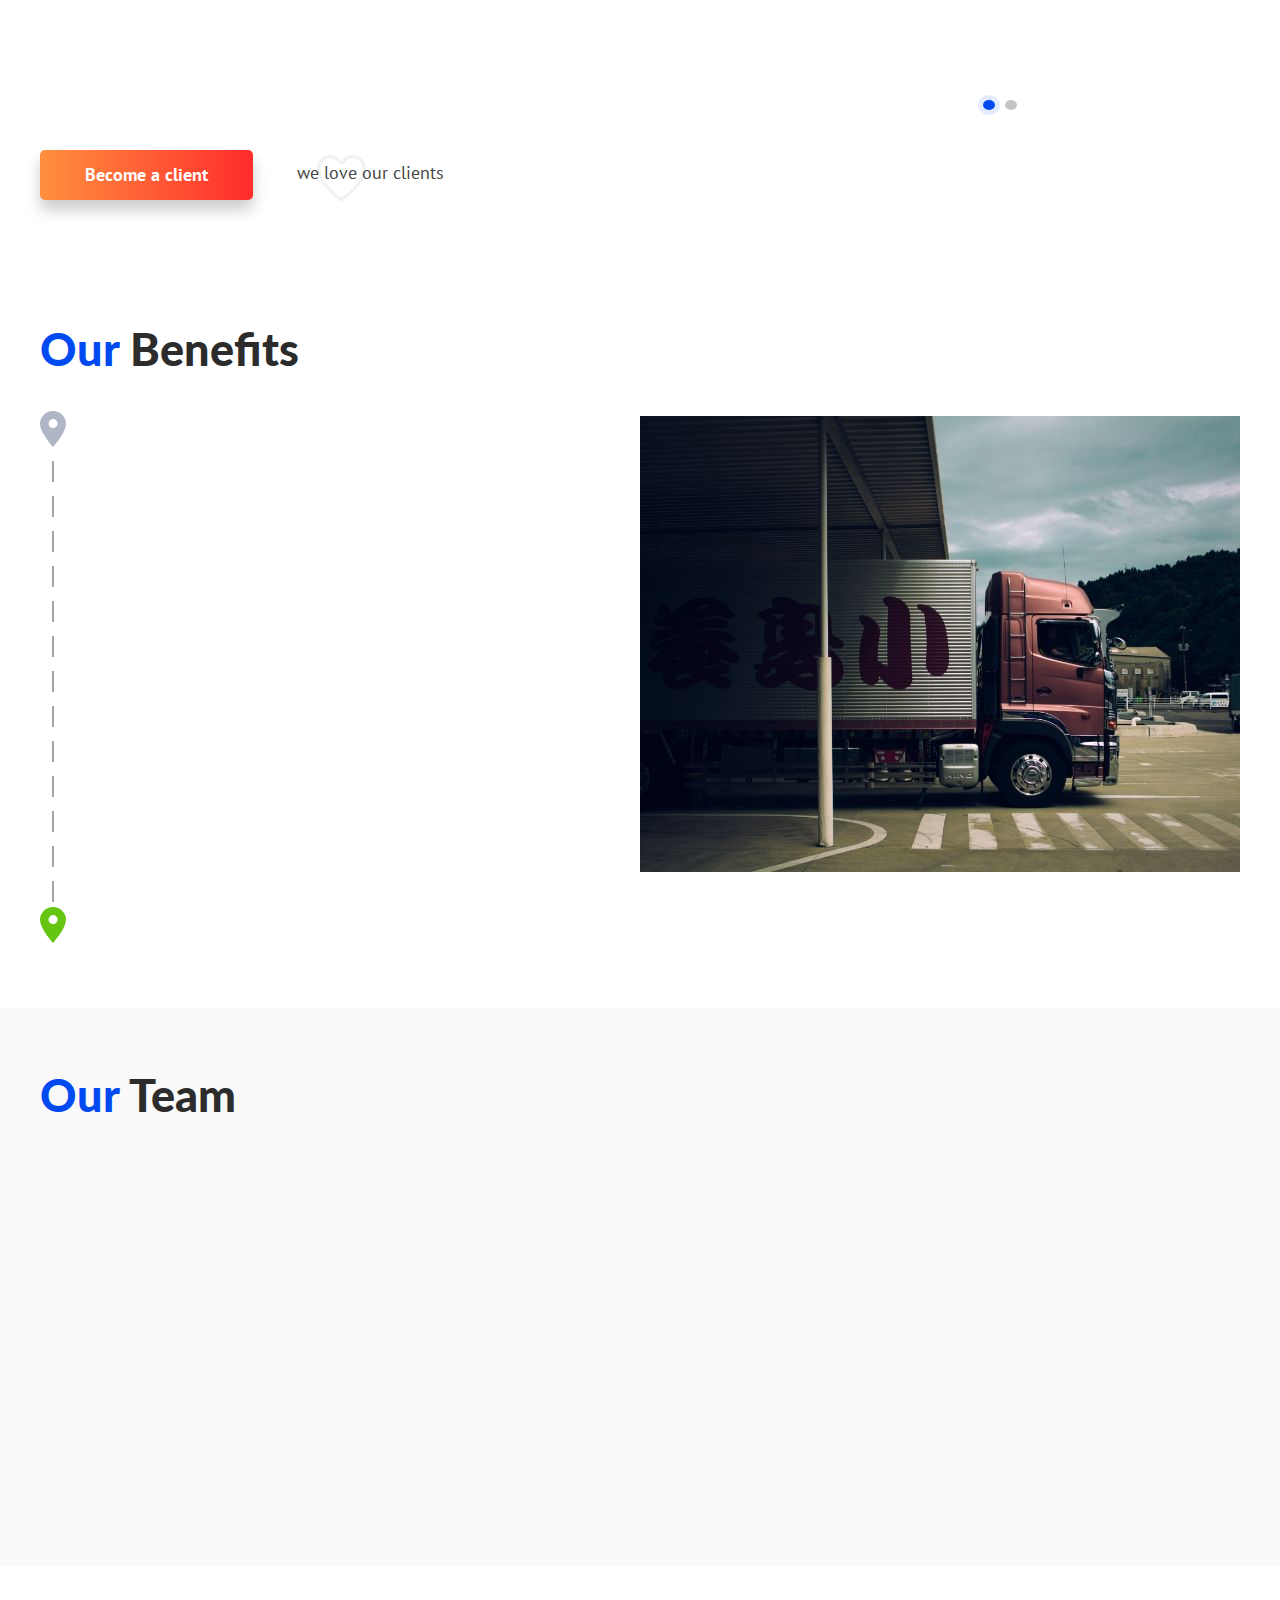
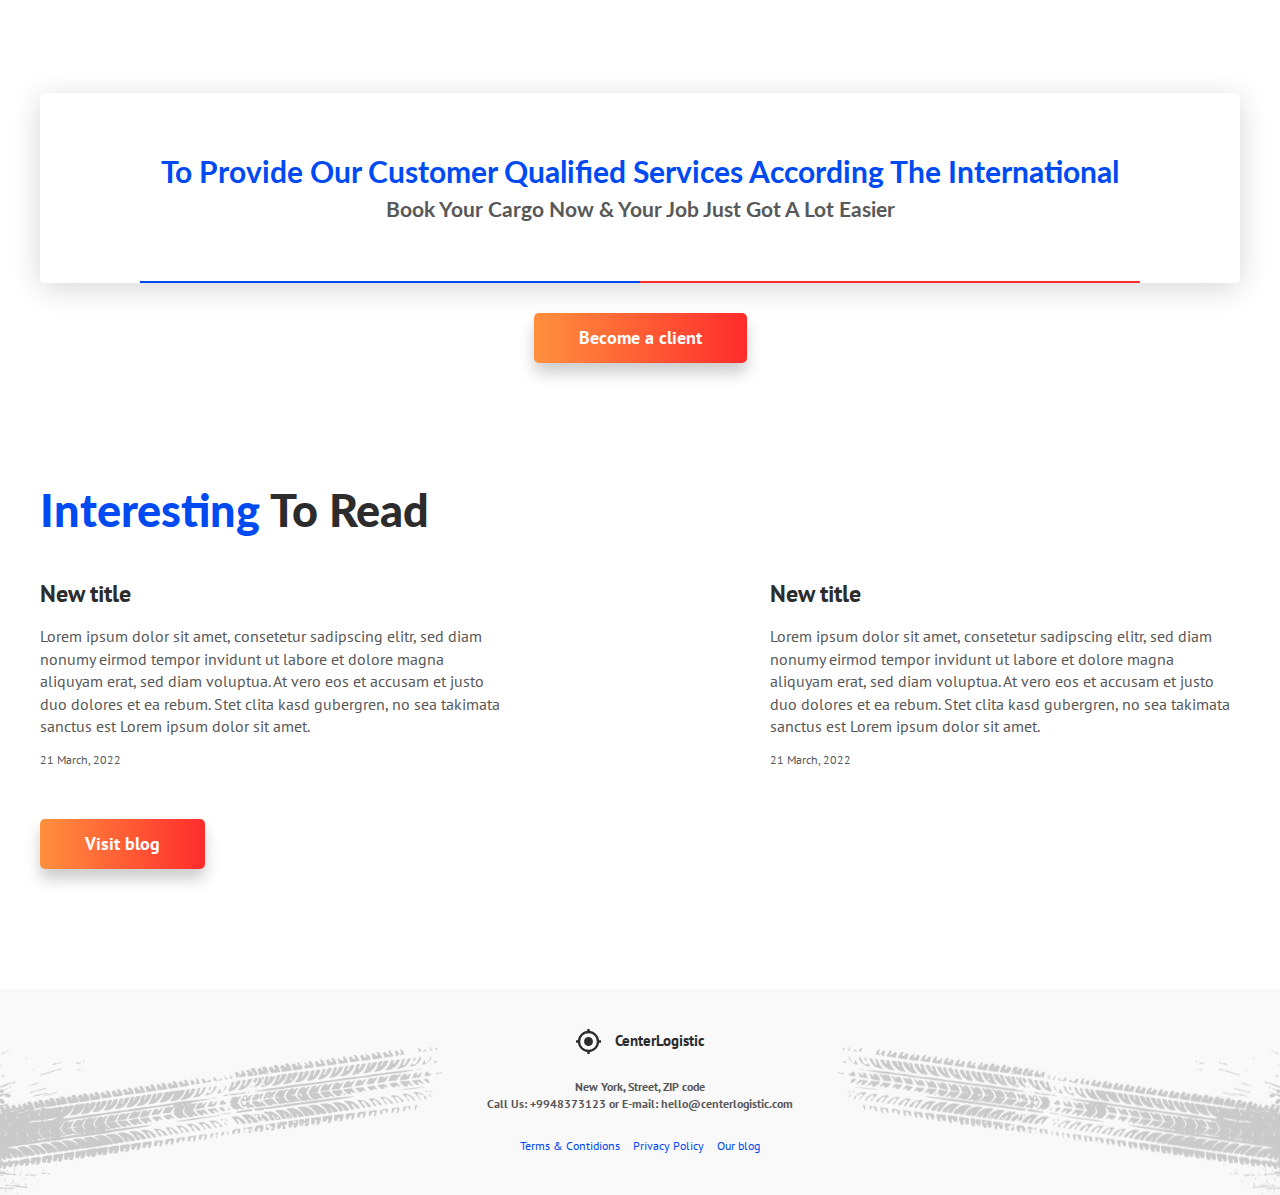
==== commit 636d6404: "fixed logo and favicons" ====
--- a/index.html
+++ b/index.html
@@ -26,8 +26,9 @@
 		<header class="header" id="header">
 			<div class="container">
 				<div class="header__inner">
-					<a href="#" data-scroll="#intro">
+					<a class="header__logo" href="#" data-scroll="#intro">
 						<img class="img" src="assets/images/logo.svg" alt="Center Logistic">
+						<span class="header__logo-text">CenterLogistic</span>
 					</a>
 					<nav class="nav" id="nav">
 						<a class="nav__link" href="#" data-scroll="#services">Services</a>
@@ -84,7 +85,7 @@
 									<input class="input input--user" type="text" placeholder="Your name">
 								</div>
 								<div class="form__group">
-									<input class="input input--phone" type="phone" placeholder="Your phone">
+									<input class="input input--phone" type="tel" placeholder="Your phone">
 								</div>
 								<div class="form__group">
 									<input class="input input--mail" type="email" placeholder="Your email">
@@ -376,7 +377,7 @@
 						<div class="articles__text">
 							Lorem ipsum dolor sit amet, consetetur sadipscing elitr, sed diam nonumy eirmod tempor invidunt ut labore et dolore magna aliquyam erat, sed diam voluptua. At vero eos et accusam et justo duo dolores et ea rebum. Stet clita kasd gubergren, no sea takimata sanctus est Lorem ipsum dolor sit amet.
 						</div>
-						<time class="articles__date" pubdate="21-03-2022">21 March, 2022</time>
+						<time class="articles__date" datetime="2022-03-21">21 March, 2022</time>
 					</article>
 					<article class="articles__item">
 						<h4 class="articles__title">
@@ -385,7 +386,7 @@
 						<div class="articles__text">
 							Lorem ipsum dolor sit amet, consetetur sadipscing elitr, sed diam nonumy eirmod tempor invidunt ut labore et dolore magna aliquyam erat, sed diam voluptua. At vero eos et accusam et justo duo dolores et ea rebum. Stet clita kasd gubergren, no sea takimata sanctus est Lorem ipsum dolor sit amet.
 						</div>
-						<time class="articles__date" pubdate="21-03-2022">21 March, 2022</time>
+						<time class="articles__date" datetime="2022-03-21">21 March, 2022</time>
 					</article>
 				</div><!-- /.articles -->
 				<a class="btn btn--orange btn--shadow" href="blog.html">Visit blog</a>
@@ -395,13 +396,15 @@
 		<!-- Footer -->
 		<footer class="footer">
 			<div class="container">
-				<a href="index.html"><img src="assets/images/logo-black.svg" alt="logo"></a>
+				<a class="header__logo header__logo--black" href="index.html"><img src="assets/images/logo-black.svg" alt="logo">
+					<span class="header__logo-text">CenterLogistic</span>
+				</a>
 				<address class="footer__contacts">
 					<p>
 						New York, Street, ZIP code
 					</p>
 					<p>
-						Call Us: <a href="tel: +9948373123">+9948373123</a> or
+						Call Us: <a href="tel:9948373123">+9948373123</a> or
 						E-mail: <a href="mailto:hello@centerlogistic.com">hello@centerlogistic.com</a>
 					</p>
 				</address>
@@ -433,7 +436,7 @@
 						<input class="input input--dark input--user" type="text" placeholder="Your name">
 					</div>
 					<div class="form__group">
-						<input class="input input--dark input--phone" type="phone" placeholder="Your phone">
+						<input class="input input--dark input--phone" type="tel" placeholder="Your phone">
 					</div>
 					<div class="form__group">
 						<input class="input input--dark input--mail" type="email" placeholder="Your email">
--- a/assets/css/style.css
+++ b/assets/css/style.css
@@ -92,6 +92,26 @@
 	justify-content: space-between;
 	align-items: center;
 	height: 85px;
+}
+
+.header__logo {
+	text-decoration: none;
+	color: #fff;
+}
+
+.header__logo--black {
+	color: #2C2C2C;
+}
+
+.header__logo img {
+	display: inline-block;
+	vertical-align: middle;
+}
+
+.header__logo-text {
+	margin-left: 10px;
+	font-size: 15px;
+	font-weight: 700;
 }
 
 /* Nav */
--- a/assets/css/media.css
+++ b/assets/css/media.css
@@ -18,6 +18,10 @@
 	.intro--text {
 		height: 250px;
 	}
+	
+	.intro__slider-arrows {
+		display: none;
+	}
 
 	/* Section */
 
@@ -87,7 +91,8 @@
 	/* Nav */
 	.nav {
 		width: 100%;
-		min-height: calc(100vh - 50px);
+		height: calc(100vh - 50px);
+		overflow: auto;
 		padding-top: 9px;
 		flex-direction: column;
 		position: absolute;
@@ -146,10 +151,6 @@
 		font-size: 100px;
 	}
 
-	.intro__slider-arrows {
-		display: none;
-	}
-
 	/* Request form */
 
 	.request-form--intro {
